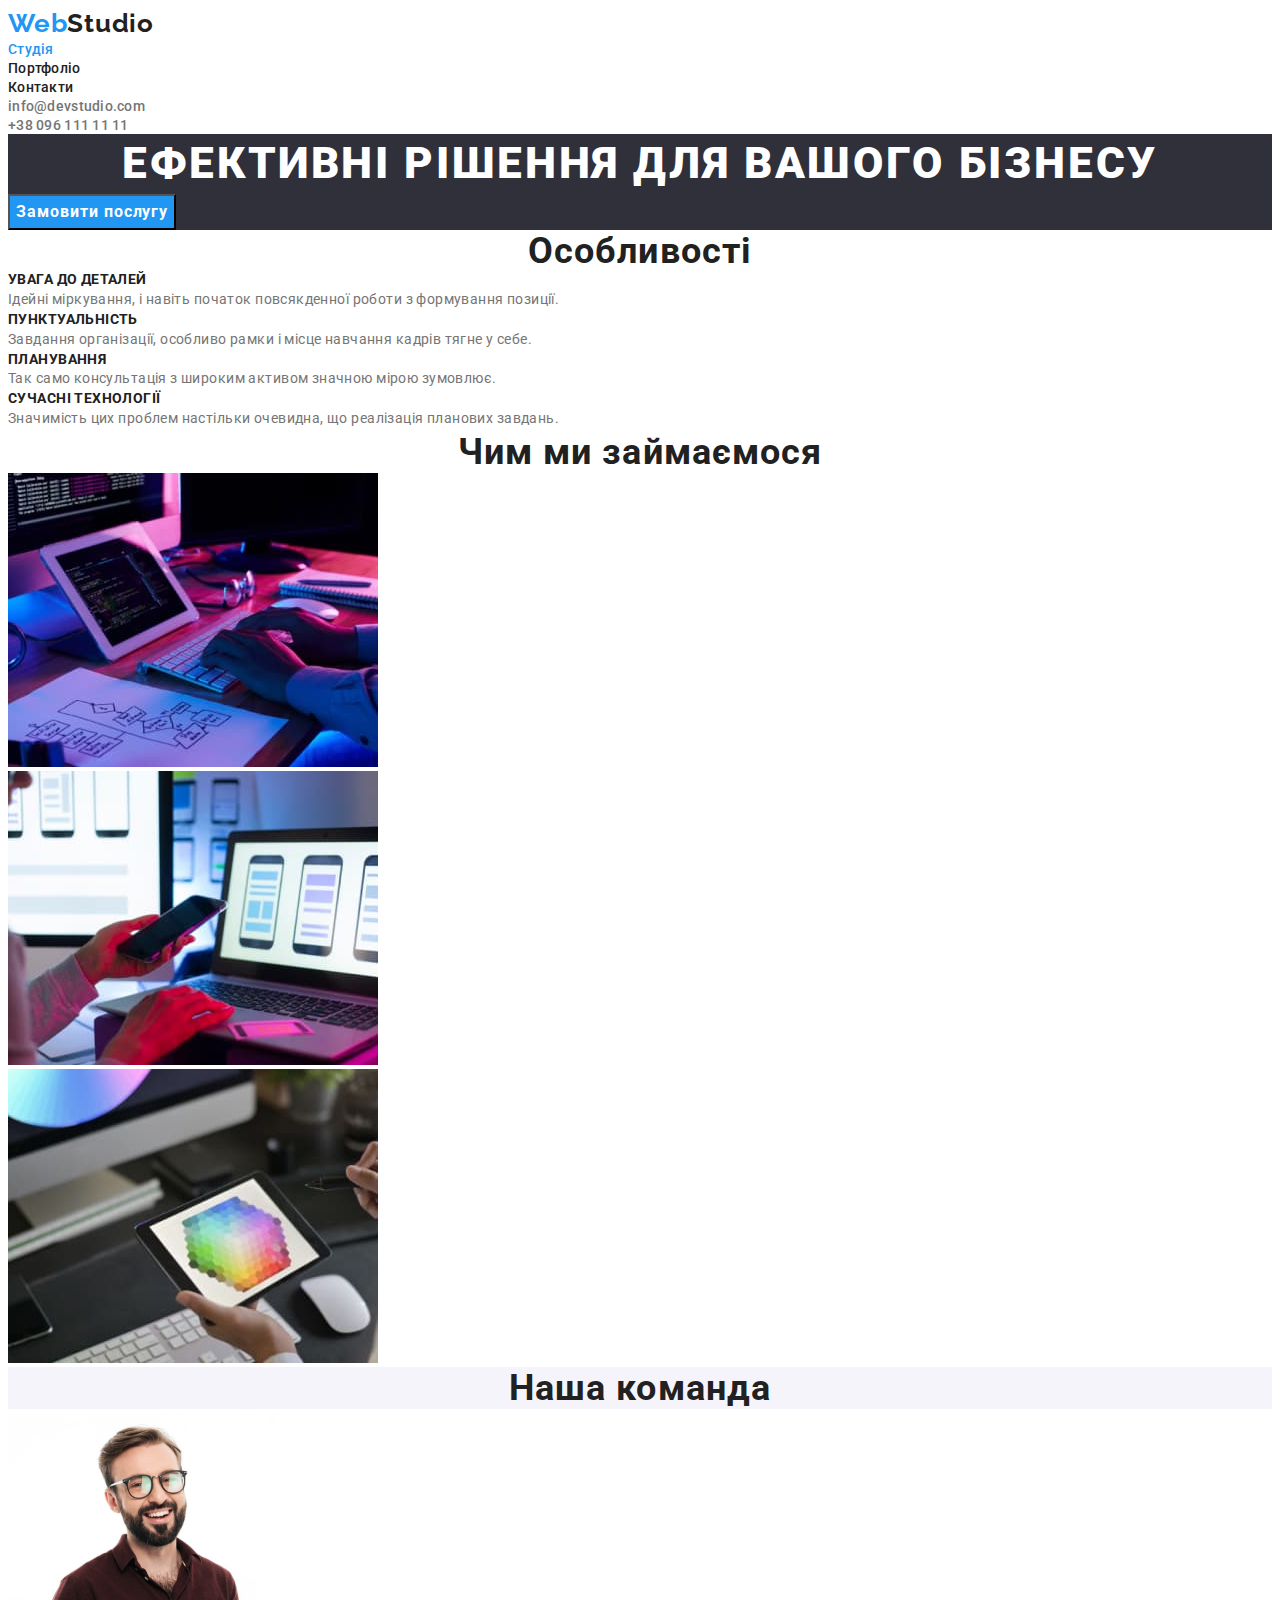
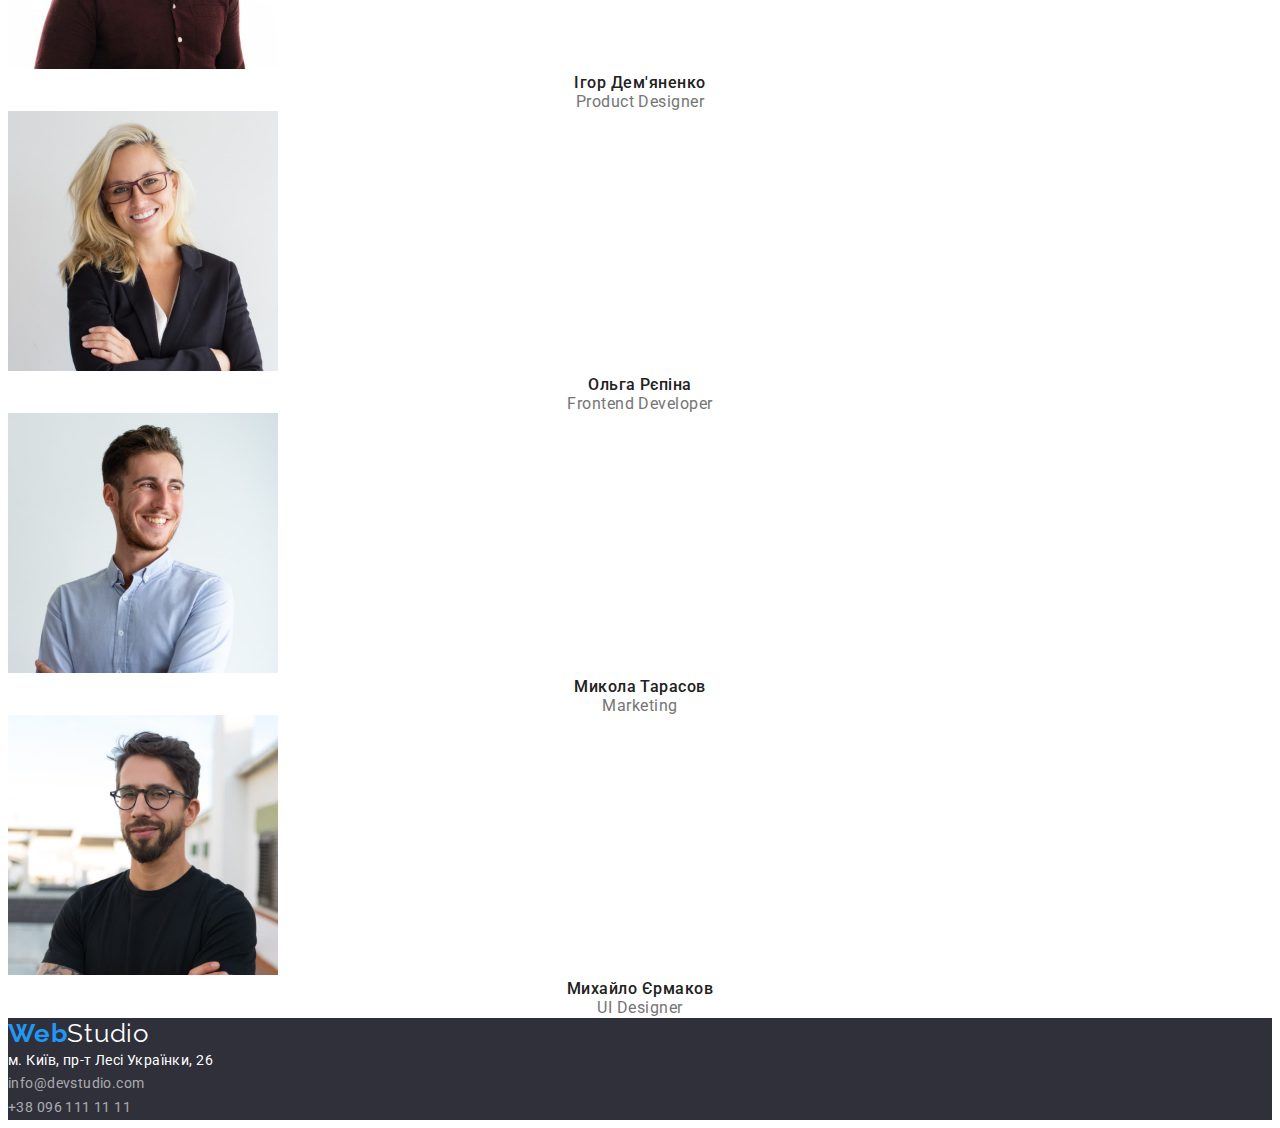
==== index.html @ 99719d5c "add class for selection" ====
<!DOCTYPE html>
<html lang="uk">

<head>
  <meta charset="UTF-8" />
  <meta http-equiv="X-UA-Compatible" content="IE=edge" />
  <meta name="viewport" content="width=device-width, initial-scale=1.0" />
  <link rel="preconnect" href="https://fonts.googleapis.com" />
  <link rel="preconnect" href="https://fonts.gstatic.com" crossorigin />
  <link href="https://fonts.googleapis.com/css2?family=Raleway:wght@700&family=Roboto:wght@400;500;700;900&display=swap"
    rel="stylesheet" />
  <link rel="stylesheet" href="https://cdnjs.cloudflare.com/ajax/libs/modern-normalize/1.1.0/modern-normalize.min.css"
    integrity="sha512-wpPYUAdjBVSE4KJnH1VR1HeZfpl1ub8YT/NKx4PuQ5NmX2tKuGu6U/JRp5y+Y8XG2tV+wKQpNHVUX03MfMFn9Q=="
    crossorigin="anonymous" referrerpolicy="no-referrer" />
  <link rel="stylesheet" href="./css/styles.css" />
  <title>Студія</title>
</head>

<body>
  <!-- Верхня лінія -->
  <header>
    <div class="container">
      <nav class="nav-header">
        <a lang="en" class="header-logo link" href="./index.html"><span class="logo">Web</span>Studio</a>
        <ul class="list">
          <li class="item"><a class="nav-link link current" href="./index.html">Студія</a></li>
          <li class="item"><a class="nav-link link" href="./portfolio.html">Портфоліо</a></li>
          <li class="item"><a class="nav-link link" href="">Контакти</a></li>
        </ul>
      </nav>
      <ul class="header-address list">
        <li><a class="address link" href="mailto:info@devstudio.com">info@devstudio.com</a></li>
        <li><a class="address link" href="tel:+380961111111">+38 096 111 11 11</a></li>
      </ul>
    </div>
  </header>

  <!-- Індивідуальна інформація сторінки -->
  <main>
    <!-- ШАПКА -->
    <section class="hero section">
      <div class="container">
        <h1 class="hero-title">ЕФЕКТИВНІ РІШЕННЯ ДЛЯ ВАШОГО БІЗНЕСУ</h1>
        <button class="hero-button" type="button">Замовити послугу</button>
      </div>
    </section>

    <!-- Особливості -->
    <section class="features section">
      <div class="container">
        <h2 class="title">Особливості</h2>
        <ul class="features-list list">
          <li>
            <h3 class="list-title">УВАГА ДО ДЕТАЛЕЙ</h3>
            <p class="list-text">
              Ідейні міркування, і навіть початок повсякденної роботи з формування позиції.
            </p>
          </li>
          <li>
            <h3 class="list-title">ПУНКТУАЛЬНІСТЬ</h3>
            <p class="list-text">
              Завдання організації, особливо рамки і місце навчання кадрів тягне у себе.
            </p>
          </li>
          <li>
            <h3 class="list-title">ПЛАНУВАННЯ</h3>
            <p class="list-text">Так само консультація з широким активом значною мірою зумовлює.</p>
          </li>
          <li>
            <h3 class="list-title">СУЧАСНІ ТЕХНОЛОГІЇ</h3>
            <p class="list-text">
              Значимість цих проблем настільки очевидна, що реалізація планових завдань.
            </p>
          </li>
        </ul>
      </div>
    </section>

    <!-- Чим ми займаємося -->
    <section class="section">
      <div class="container">
        <h2 class="title">Чим ми займаємося</h2>
        <ul class="list">
          <li><img src="./images/box1.jpg" alt="Програмування" width="370" /></li>
          <li><img src="./images/box2.jpg" alt="Адаптація під телефон" width="370" /></li>
          <li><img src="./images/box3.jpg" alt="Дизайн" width="370" /></li>
        </ul>
      </div>
    </section>

    <!-- Наша команда -->
    <section class="team section">
      <div class="container">
        <h2 class="title">Наша команда</h2>
        <ul class="list">
          <li class="item">
            <img src="./images/img1.jpg" alt="Зображений чоловік" width="270" />
            <h3 class="item-title">Ігор Дем'яненко</h3>
            <p class="item-text">Product Designer</p>
          </li>
          <li class="item">
            <img src="./images/img2.jpg" alt="Зображена жінка" width="270" />
            <h3 class="item-title">Ольга Рєпіна</h3>
            <p class="item-text">Frontend Developer</p>
          </li>
          <li class="item">
            <img src="./images/img3.jpg" alt="Зображений чоловік" width="270" />
            <h3 class="item-title">Микола Тарасов</h3>
            <p class="item-text">Marketing</p>
          </li>
          <li class="item">
            <img src="./images/img4.jpg" alt="Зображений чоловік" width="270" />
            <h3 class="item-title">Михайло Єрмаков</h3>
            <p class="item-text">UI Designer</p>
          </li>
        </ul>
      </div>
    </section>
  </main>

  <!-- Підвал -->
  <footer class="footer">
    <div class="container">
      <a lang="en" class="footer-logo link" href="./index.html"><span class="logo">Web</span>Studio</a>
      <address>
        <ul class="list">
          <li>
            <a class="address link" href="https://goo.gl/maps/CPtrU1FHBa2aNyZL9" target="_blank"
              rel="noopener noreferrer nofollow">м. Київ, пр-т Лесі Українки, 26</a>
          </li>
          <li>
            <a class="contact-link link" href="mailto:info@devstudio.com">info@devstudio.com</a>
          </li>
          <li><a class="contact-link link" href="tel:+380961111111">+38 096 111 11 11</a></li>
        </ul>
      </address>
    </div>
  </footer>
</body>

</html>
---- css/styles.css ----
:root {
  --primary-background-color: #ffffff;
  --secondary-background-color: #2f303a;
  --tertiary-background-color: #f5f4fa;

  --primary-text-color: #212121;
  --secondary-text-color: #757575;

  --accent-background-color: #2196f3;
  --accent-text-color: #2196f3;
}

body {
  font-family: 'Roboto', sans-serif;
  background-color: var(--primary-background-color);
  color: var(--primary-text-color);
}

h1,
h2,
h3,
ul,
p {
  margin: 0;
  padding: 0;
}

.link {
  text-decoration: none;
}

.list {
  list-style-type: none;
}

/* HEADER */
/* Logo */
.logo {
  font-family: 'Raleway';
  font-weight: 700;
  font-size: 26px;
  line-height: 1.2;
  letter-spacing: 0.03em;
  color: var(--accent-text-color);
}

.header-logo {
  font-family: 'Raleway';
  font-weight: 700;
  font-size: 26px;
  line-height: 1.2;
  letter-spacing: 0.03em;
  color: var(--primary-text-color);
}

/* Nav */
.nav-link {
  font-weight: 500;
  font-size: 14px;
  line-height: 1.14;
  letter-spacing: 0.02em;
  color: var(--primary-text-color);
}

.nav-link:hover,
.nav-link:focus {
  color: var(--accent-text-color);
}

.nav-link.current {
  color: var(--accent-text-color);
}

.header-address .address {
  font-weight: 500;
  font-size: 14px;
  line-height: 1.14;
  letter-spacing: 0.02em;
  color: var(--secondary-text-color);
}

.header-address .address:hover,
.header-address .address:focus {
  color: var(--accent-text-color);
}

/* MAIN */
.title {
  font-size: 36px;
  line-height: 1.17;
  text-align: center;
  letter-spacing: 0.03em;
}

/* Hero selection */
.hero {
  background-color: var(--secondary-background-color);
}

.hero-title {
  font-weight: 900;
  font-size: 44px;
  line-height: 1.36;
  text-align: center;
  letter-spacing: 0.06em;
  color: #ffffff;
}

.hero-button {
  font-family: 'Roboto';
  font-weight: 700;
  font-size: 16px;
  line-height: 1.87;
  align-items: center;
  text-align: center;
  letter-spacing: 0.06em;
  background-color: var(--accent-background-color);
  color: #ffffff;
  cursor: pointer;
}

/* Features */
.list-title {
  font-size: 14px;
  line-height: 1.14;
  letter-spacing: 0.03em;
  color: var(--primary-text-color);
}

.list-text {
  font-size: 14px;
  line-height: 1.7;
  letter-spacing: 0.03em;
  color: var(--secondary-text-color);
}

/* Team */
.team {
  background-color: var(--tertiary-background-color);
}

.item {
  background-color: var(--primary-background-color);
}

.item-title {
  font-weight: 500;
  font-size: 16px;
  line-height: 1.19;
  text-align: center;
  letter-spacing: 0.03em;
  color: var(--primary-text-color);
}

.item-text {
  font-size: 16px;
  line-height: 1.19;
  text-align: center;
  letter-spacing: 0.03em;
  color: var(--secondary-text-color);
}

/* FOOTER */
.footer {
  background-color: var(--secondary-background-color);
}

/* Logo */
.footer-logo {
  font-family: 'Raleway';
  font-size: 26px;
  line-height: 1.2;
  letter-spacing: 0.03em;
  color: #ffffff;
}

/* Address */
.address {
  font-style: normal;
  font-size: 14px;
  line-height: 1.7;
  letter-spacing: 0.03em;
  color: #ffffff;
}

.contact-link {
  font-family: 'Roboto';
  font-style: normal;
  font-weight: 400;
  font-size: 14px;
  line-height: 1.7;
  letter-spacing: 0.03em;
  color: rgba(255, 255, 255, 0.6);
}

.contact-link:hover,
.contact-link:focus {
  font-style: normal;
  font-size: 14px;
  line-height: 1.7;
  letter-spacing: 0.03em;
  color: var(--accent-text-color);
}

/* PORTFOLIO-PAGE */
.portfolio-page {
  background-color: #f5f5f5;
}

/* portf-btn */
.portfolio-btn {
  font-family: 'Roboto';
  font-weight: 500;
  font-size: 16px;
  line-height: 1.62;
  text-align: center;
  letter-spacing: 0.03em;
  background-color: #f5f4fa;
  color: var(--primary-text-color);
  cursor: pointer;
}

.portfolio-btn:hover,
.portfolio-btn:focus {
  font-size: 16px;
  line-height: 1.62;
  text-align: center;
  letter-spacing: 0.03em;
  background-color: var(--accent-background-color);
  color: #ffffff;
  cursor: pointer;
}

.portfolio-item {
  background-color: var(--primary-background-color);
}

.portfolio-tittle {
  font-size: 18px;
  line-height: 2;
  letter-spacing: 0.06em;
}

.portfolio-text {
  font-size: 16px;
  line-height: 1.87;
  letter-spacing: 0.03em;
}
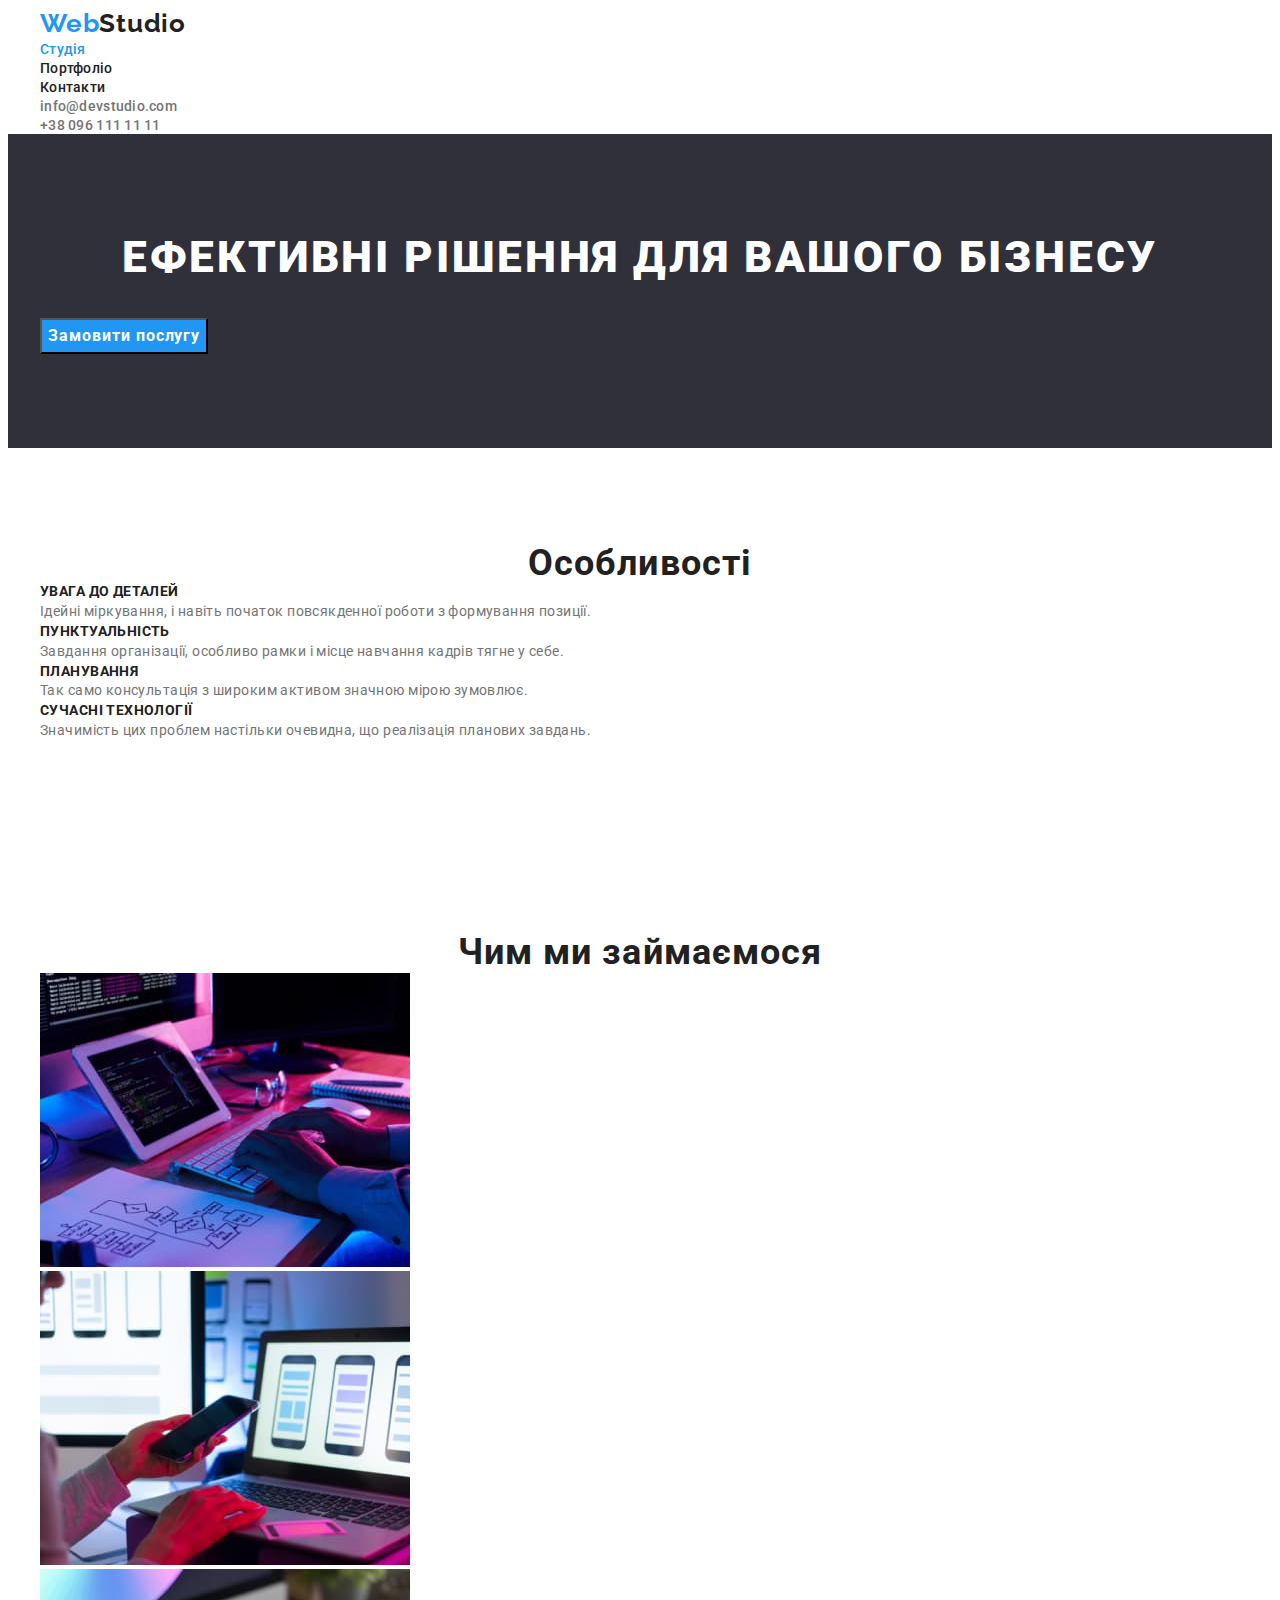
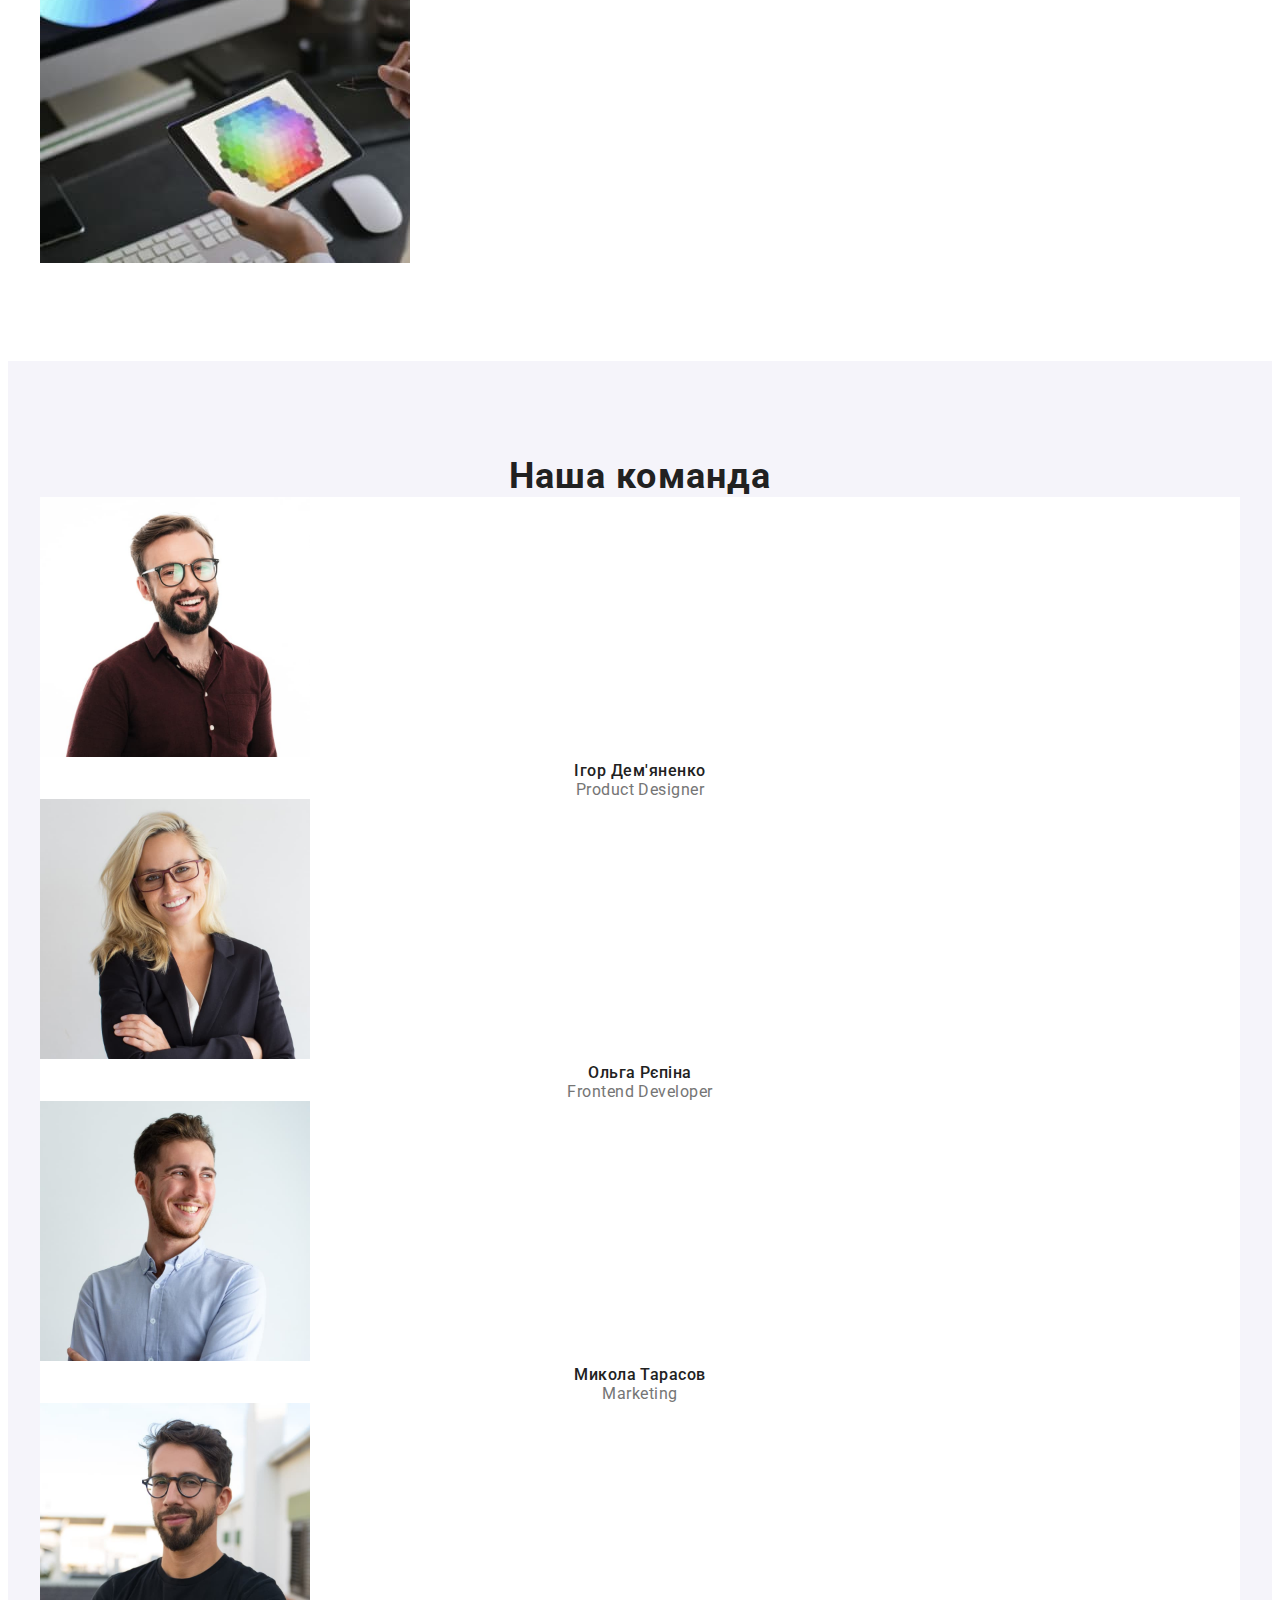
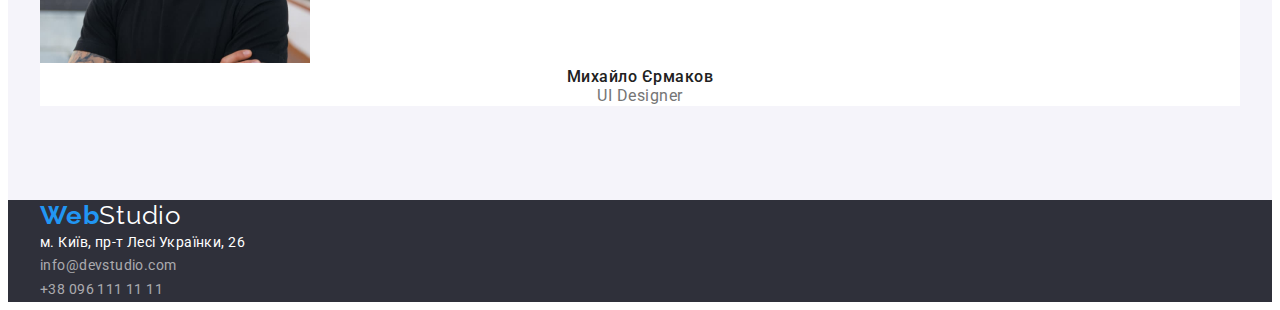
==== commit 5e0fcf69: "add class for work img" ====
--- a/index.html
+++ b/index.html
@@ -94,22 +94,22 @@
         <h2 class="title">Наша команда</h2>
         <ul class="list">
           <li class="item">
-            <img src="./images/img1.jpg" alt="Зображений чоловік" width="270" />
+            <img class="personal-img" src="./images/img1.jpg" alt="Зображений чоловік" width="270" />
             <h3 class="item-title">Ігор Дем'яненко</h3>
             <p class="item-text">Product Designer</p>
           </li>
           <li class="item">
-            <img src="./images/img2.jpg" alt="Зображена жінка" width="270" />
+            <img class="personal-img" src="./images/img2.jpg" alt="Зображена жінка" width="270" />
             <h3 class="item-title">Ольга Рєпіна</h3>
             <p class="item-text">Frontend Developer</p>
           </li>
           <li class="item">
-            <img src="./images/img3.jpg" alt="Зображений чоловік" width="270" />
+            <img class="personal-img" src="./images/img3.jpg" alt="Зображений чоловік" width="270" />
             <h3 class="item-title">Микола Тарасов</h3>
             <p class="item-text">Marketing</p>
           </li>
           <li class="item">
-            <img src="./images/img4.jpg" alt="Зображений чоловік" width="270" />
+            <img class="personal-img" src="./images/img4.jpg" alt="Зображений чоловік" width="270" />
             <h3 class="item-title">Михайло Єрмаков</h3>
             <p class="item-text">UI Designer</p>
           </li>
--- a/css/styles.css
+++ b/css/styles.css
@@ -8,6 +8,8 @@
 
   --accent-background-color: #2196f3;
   --accent-text-color: #2196f3;
+
+  --white-color: #ffffff
 }
 
 body {
@@ -25,6 +27,16 @@
   padding: 0;
 }
 
+.container {
+  width: 1200px;
+  padding: 0 15px;
+  margin: 0 auto;
+}
+
+.section {
+  padding: 94px 0;
+}
+
 .link {
   text-decoration: none;
 }
@@ -41,6 +53,7 @@
   font-size: 26px;
   line-height: 1.2;
   letter-spacing: 0.03em;
+
   color: var(--accent-text-color);
 }
 
@@ -50,6 +63,7 @@
   font-size: 26px;
   line-height: 1.2;
   letter-spacing: 0.03em;
+
   color: var(--primary-text-color);
 }
 
@@ -59,6 +73,7 @@
   font-size: 14px;
   line-height: 1.14;
   letter-spacing: 0.02em;
+
   color: var(--primary-text-color);
 }
 
@@ -76,6 +91,7 @@
   font-size: 14px;
   line-height: 1.14;
   letter-spacing: 0.02em;
+
   color: var(--secondary-text-color);
 }
 
@@ -98,12 +114,15 @@
 }
 
 .hero-title {
+  margin-bottom: 30px;
+
   font-weight: 900;
   font-size: 44px;
   line-height: 1.36;
   text-align: center;
   letter-spacing: 0.06em;
-  color: #ffffff;
+
+  color: var(--white-color);
 }
 
 .hero-button {
@@ -114,8 +133,10 @@
   align-items: center;
   text-align: center;
   letter-spacing: 0.06em;
+
   background-color: var(--accent-background-color);
-  color: #ffffff;
+  color: var(--white-color);
+
   cursor: pointer;
 }
 
@@ -124,6 +145,7 @@
   font-size: 14px;
   line-height: 1.14;
   letter-spacing: 0.03em;
+
   color: var(--primary-text-color);
 }
 
@@ -131,6 +153,7 @@
   font-size: 14px;
   line-height: 1.7;
   letter-spacing: 0.03em;
+
   color: var(--secondary-text-color);
 }
 
@@ -149,6 +172,7 @@
   line-height: 1.19;
   text-align: center;
   letter-spacing: 0.03em;
+
   color: var(--primary-text-color);
 }
 
@@ -157,6 +181,7 @@
   line-height: 1.19;
   text-align: center;
   letter-spacing: 0.03em;
+
   color: var(--secondary-text-color);
 }
 
@@ -171,7 +196,8 @@
   font-size: 26px;
   line-height: 1.2;
   letter-spacing: 0.03em;
-  color: #ffffff;
+
+  color: var(--white-color);
 }
 
 /* Address */
@@ -180,7 +206,8 @@
   font-size: 14px;
   line-height: 1.7;
   letter-spacing: 0.03em;
-  color: #ffffff;
+
+  color: var(--white-color);
 }
 
 .contact-link {
@@ -190,6 +217,7 @@
   font-size: 14px;
   line-height: 1.7;
   letter-spacing: 0.03em;
+
   color: rgba(255, 255, 255, 0.6);
 }
 
@@ -199,6 +227,7 @@
   font-size: 14px;
   line-height: 1.7;
   letter-spacing: 0.03em;
+
   color: var(--accent-text-color);
 }
 
@@ -215,8 +244,10 @@
   line-height: 1.62;
   text-align: center;
   letter-spacing: 0.03em;
+
   background-color: #f5f4fa;
   color: var(--primary-text-color);
+
   cursor: pointer;
 }
 
@@ -226,8 +257,10 @@
   line-height: 1.62;
   text-align: center;
   letter-spacing: 0.03em;
+
   background-color: var(--accent-background-color);
-  color: #ffffff;
+  color: var(--white-color);
+
   cursor: pointer;
 }
 
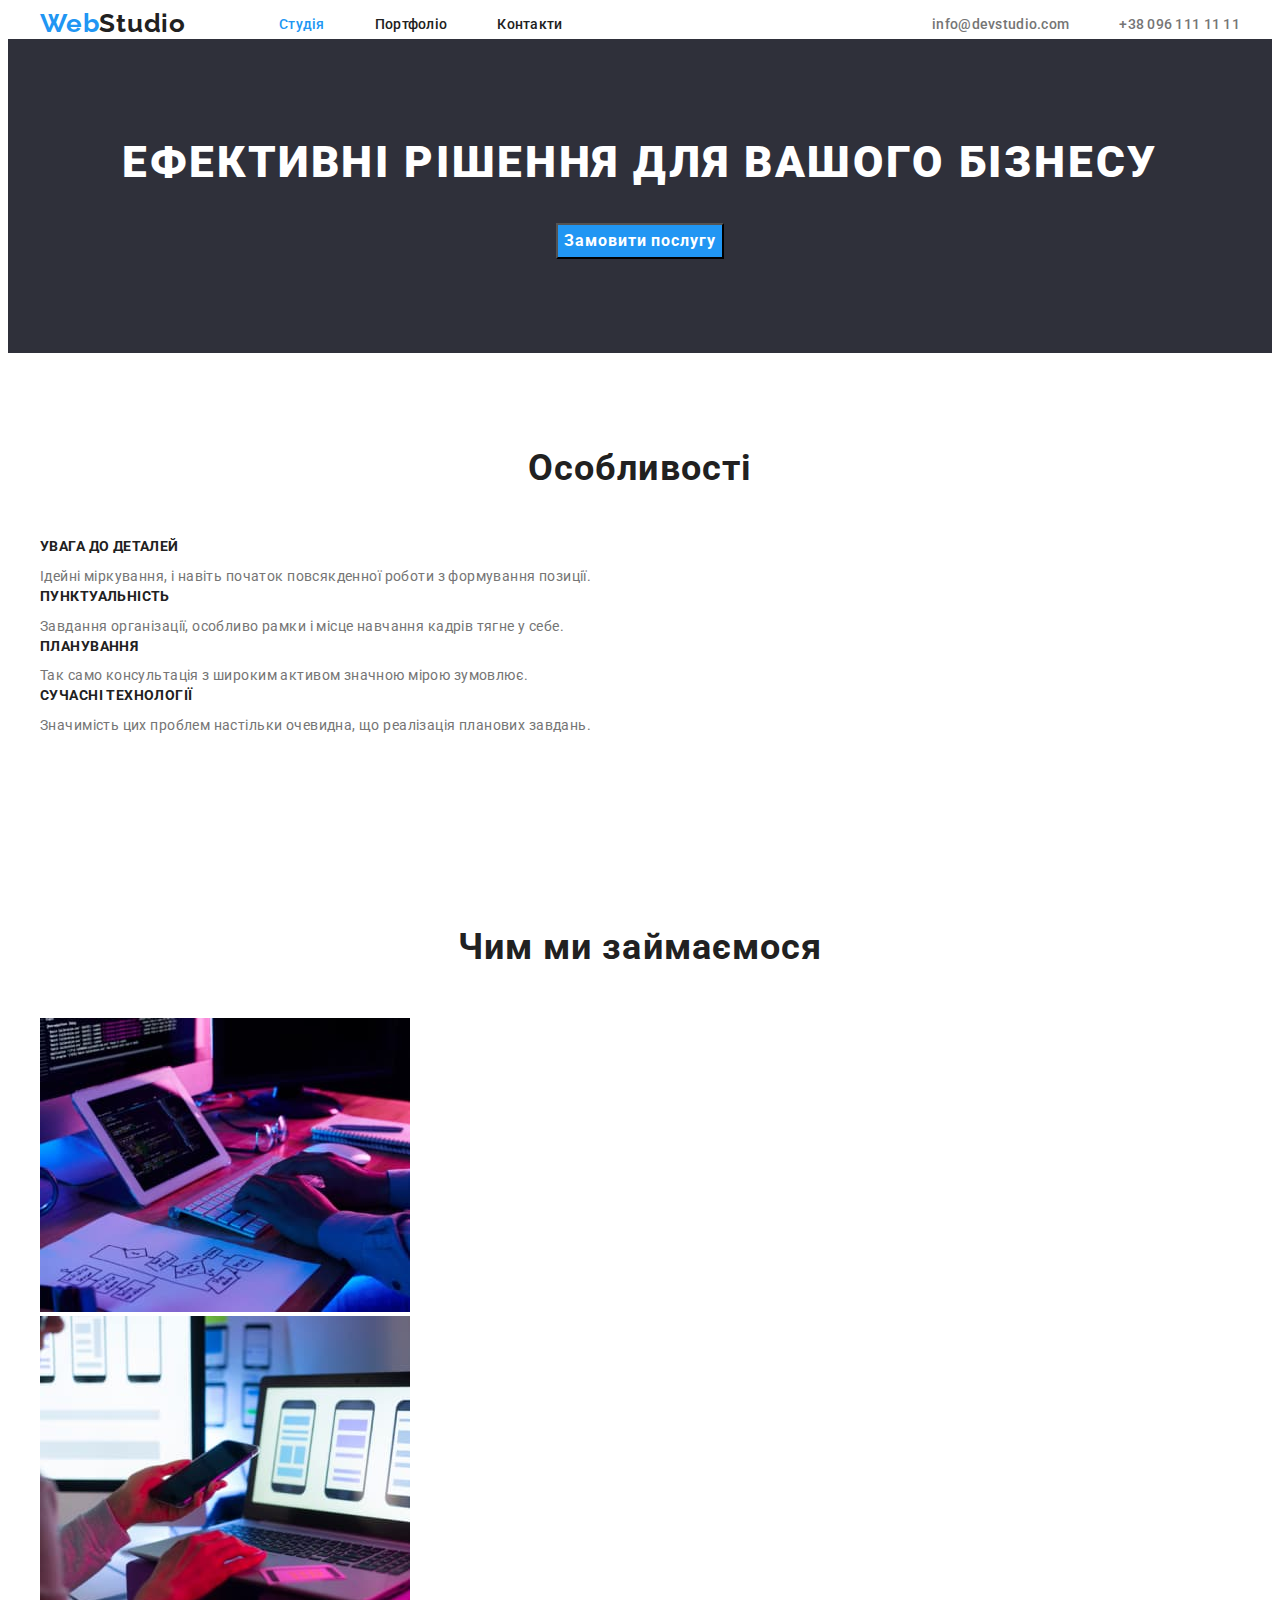
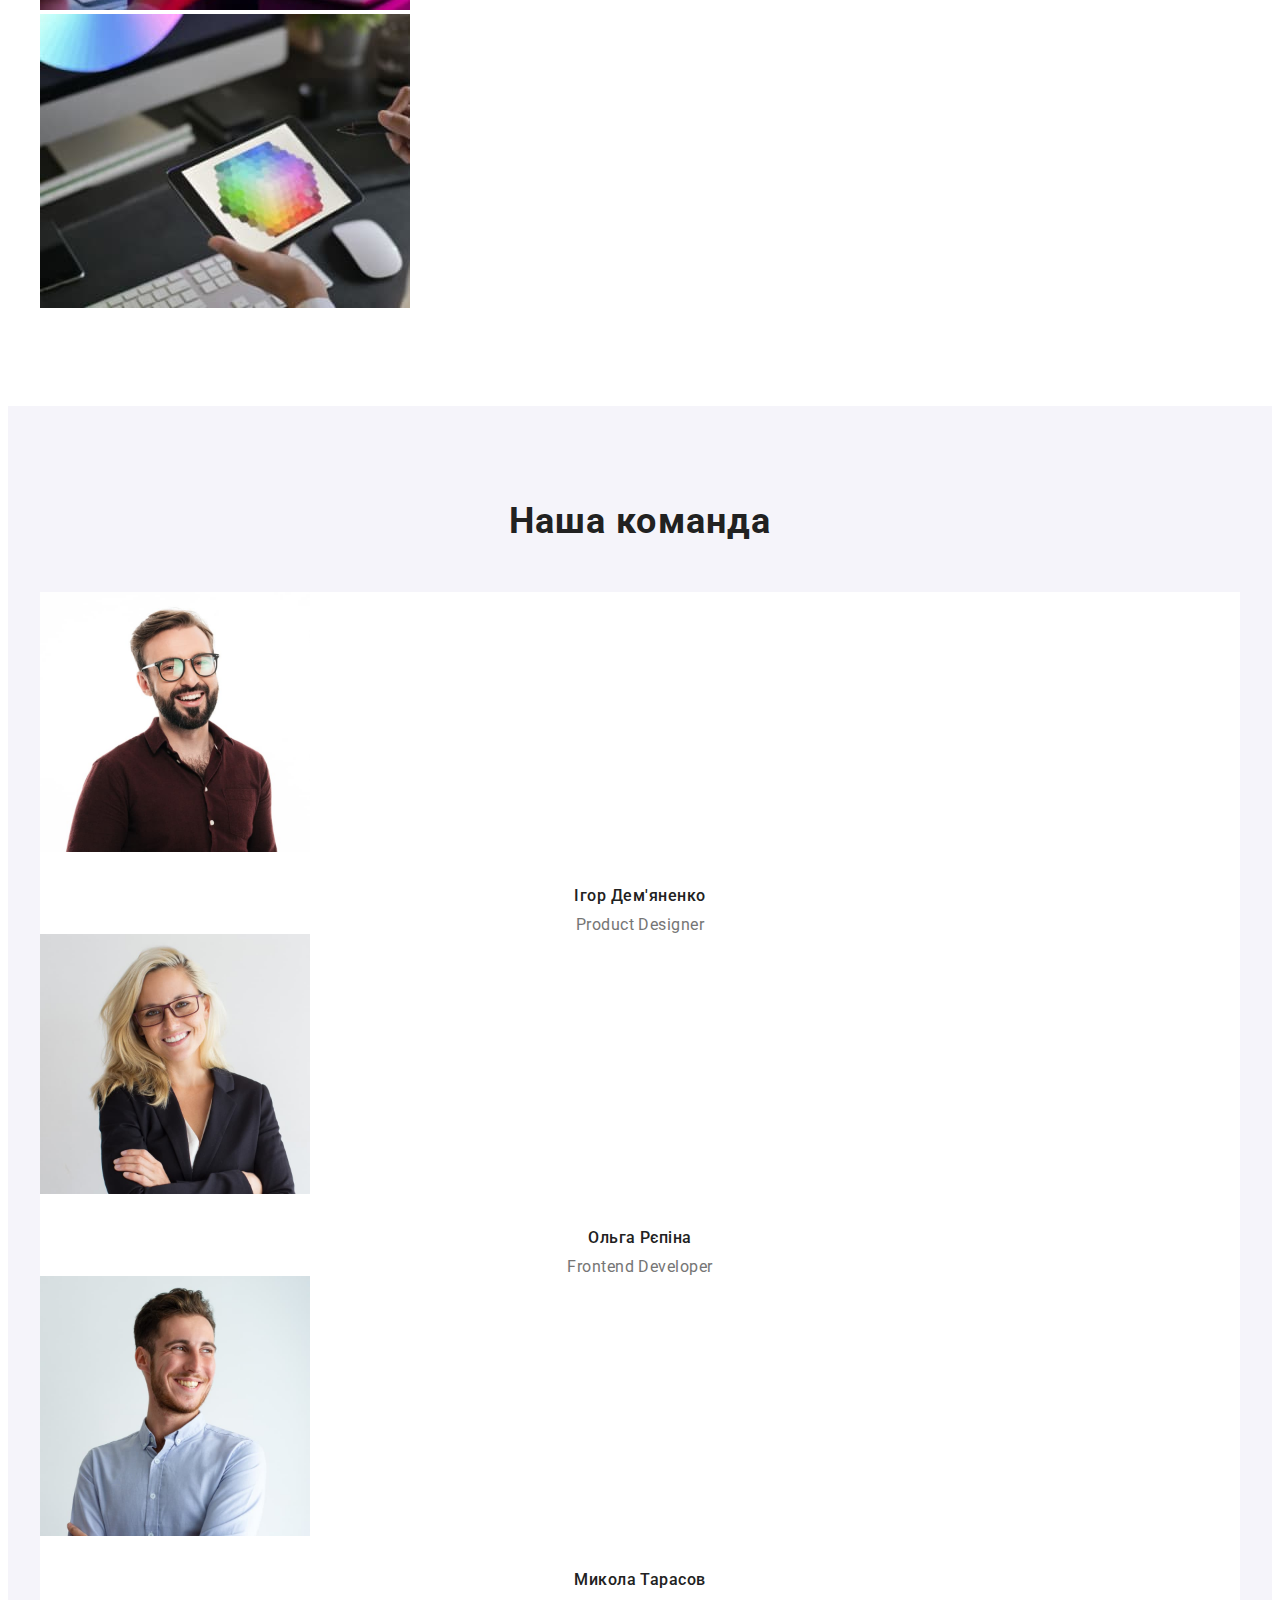
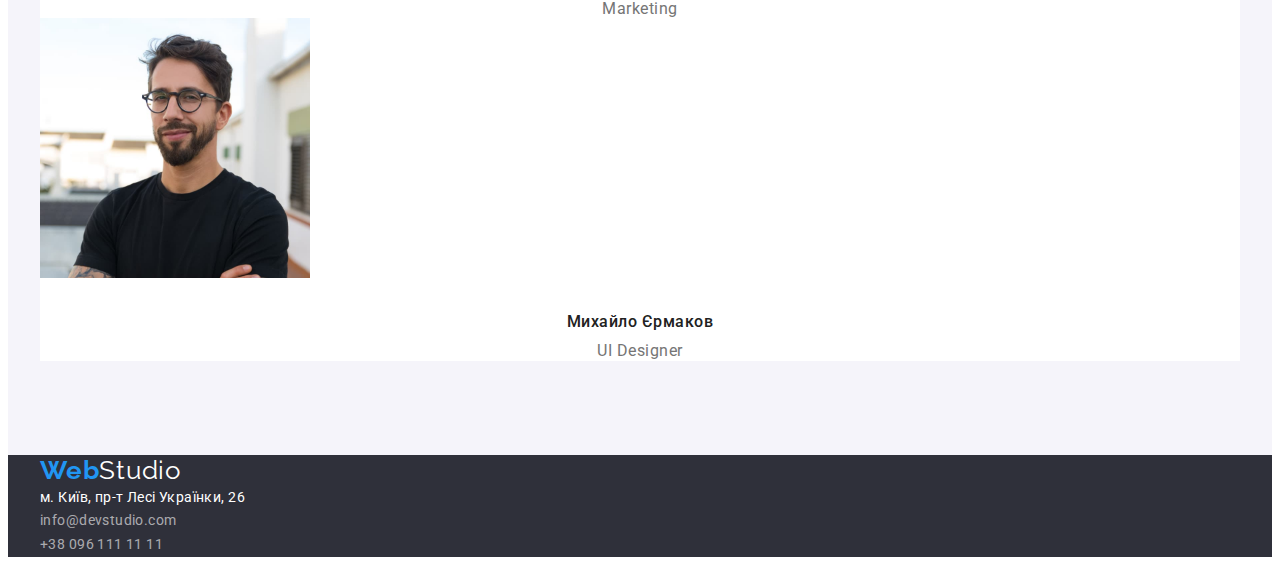
==== commit e4f2d858: "add flex for header, margin right" ====
--- a/index.html
+++ b/index.html
@@ -19,18 +19,18 @@
 <body>
   <!-- Верхня лінія -->
   <header>
-    <div class="container">
+    <div class="header-section container">
       <nav class="nav-header">
         <a lang="en" class="header-logo link" href="./index.html"><span class="logo">Web</span>Studio</a>
-        <ul class="list">
+        <ul class="nav-list list">
           <li class="item"><a class="nav-link link current" href="./index.html">Студія</a></li>
           <li class="item"><a class="nav-link link" href="./portfolio.html">Портфоліо</a></li>
           <li class="item"><a class="nav-link link" href="">Контакти</a></li>
         </ul>
       </nav>
       <ul class="header-address list">
-        <li><a class="address link" href="mailto:info@devstudio.com">info@devstudio.com</a></li>
-        <li><a class="address link" href="tel:+380961111111">+38 096 111 11 11</a></li>
+        <li class="item"><a class="address link" href="mailto:info@devstudio.com">info@devstudio.com</a></li>
+        <li class="item"><a class="address link" href="tel:+380961111111">+38 096 111 11 11</a></li>
       </ul>
     </div>
   </header>
--- a/css/styles.css
+++ b/css/styles.css
@@ -47,6 +47,7 @@
 
 /* HEADER */
 /* Logo */
+
 .logo {
   font-family: 'Raleway';
   font-weight: 700;
@@ -58,6 +59,7 @@
 }
 
 .header-logo {
+  margin-right: 93px;
   font-family: 'Raleway';
   font-weight: 700;
   font-size: 26px;
@@ -68,6 +70,25 @@
 }
 
 /* Nav */
+.header-section {
+  display: flex;
+  align-items: center;
+}
+
+.nav-header {
+  display: flex;
+  align-items: center;
+}
+
+.nav-list {
+  display: flex;
+}
+
+.nav-list .item:not(:last-child) {
+  margin-right: 50px;
+}
+
+
 .nav-link {
   font-weight: 500;
   font-size: 14px;
@@ -86,6 +107,15 @@
   color: var(--accent-text-color);
 }
 
+.header-address {
+  display: flex;
+  margin-left: auto;
+}
+
+.header-address .item:not(:last-child) {
+  margin-right: 50px;
+}
+
 .header-address .address {
   font-weight: 500;
   font-size: 14px;
@@ -102,6 +132,8 @@
 
 /* MAIN */
 .title {
+  margin-bottom: 50px;
+
   font-size: 36px;
   line-height: 1.17;
   text-align: center;
@@ -110,6 +142,7 @@
 
 /* Hero selection */
 .hero {
+  text-align: center;
   background-color: var(--secondary-background-color);
 }
 
@@ -119,7 +152,6 @@
   font-weight: 900;
   font-size: 44px;
   line-height: 1.36;
-  text-align: center;
   letter-spacing: 0.06em;
 
   color: var(--white-color);
@@ -131,7 +163,6 @@
   font-size: 16px;
   line-height: 1.87;
   align-items: center;
-  text-align: center;
   letter-spacing: 0.06em;
 
   background-color: var(--accent-background-color);
@@ -142,6 +173,8 @@
 
 /* Features */
 .list-title {
+  margin-bottom: 10px;
+
   font-size: 14px;
   line-height: 1.14;
   letter-spacing: 0.03em;
@@ -166,7 +199,13 @@
   background-color: var(--primary-background-color);
 }
 
+.personal-img {
+  margin-bottom: 30px;
+}
+
 .item-title {
+  margin-bottom: 10px;
+
   font-weight: 500;
   font-size: 16px;
   line-height: 1.19;
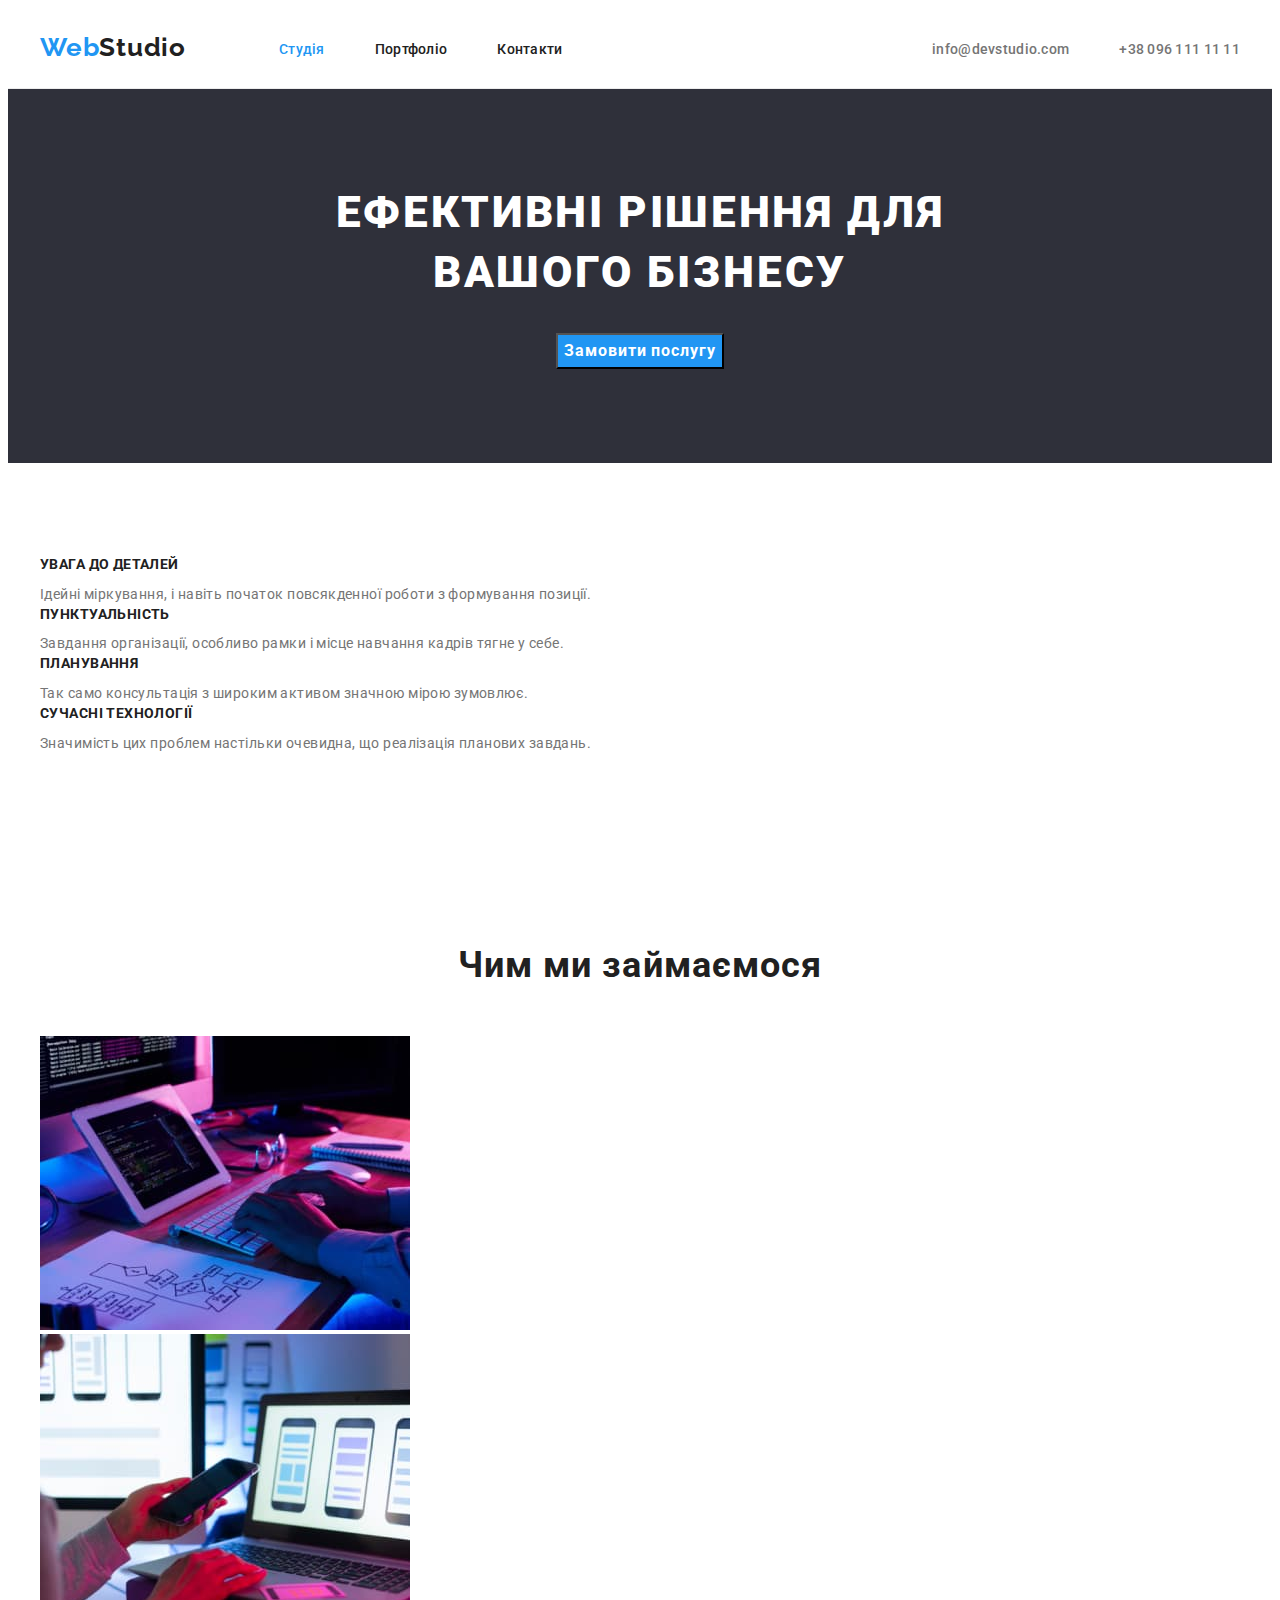
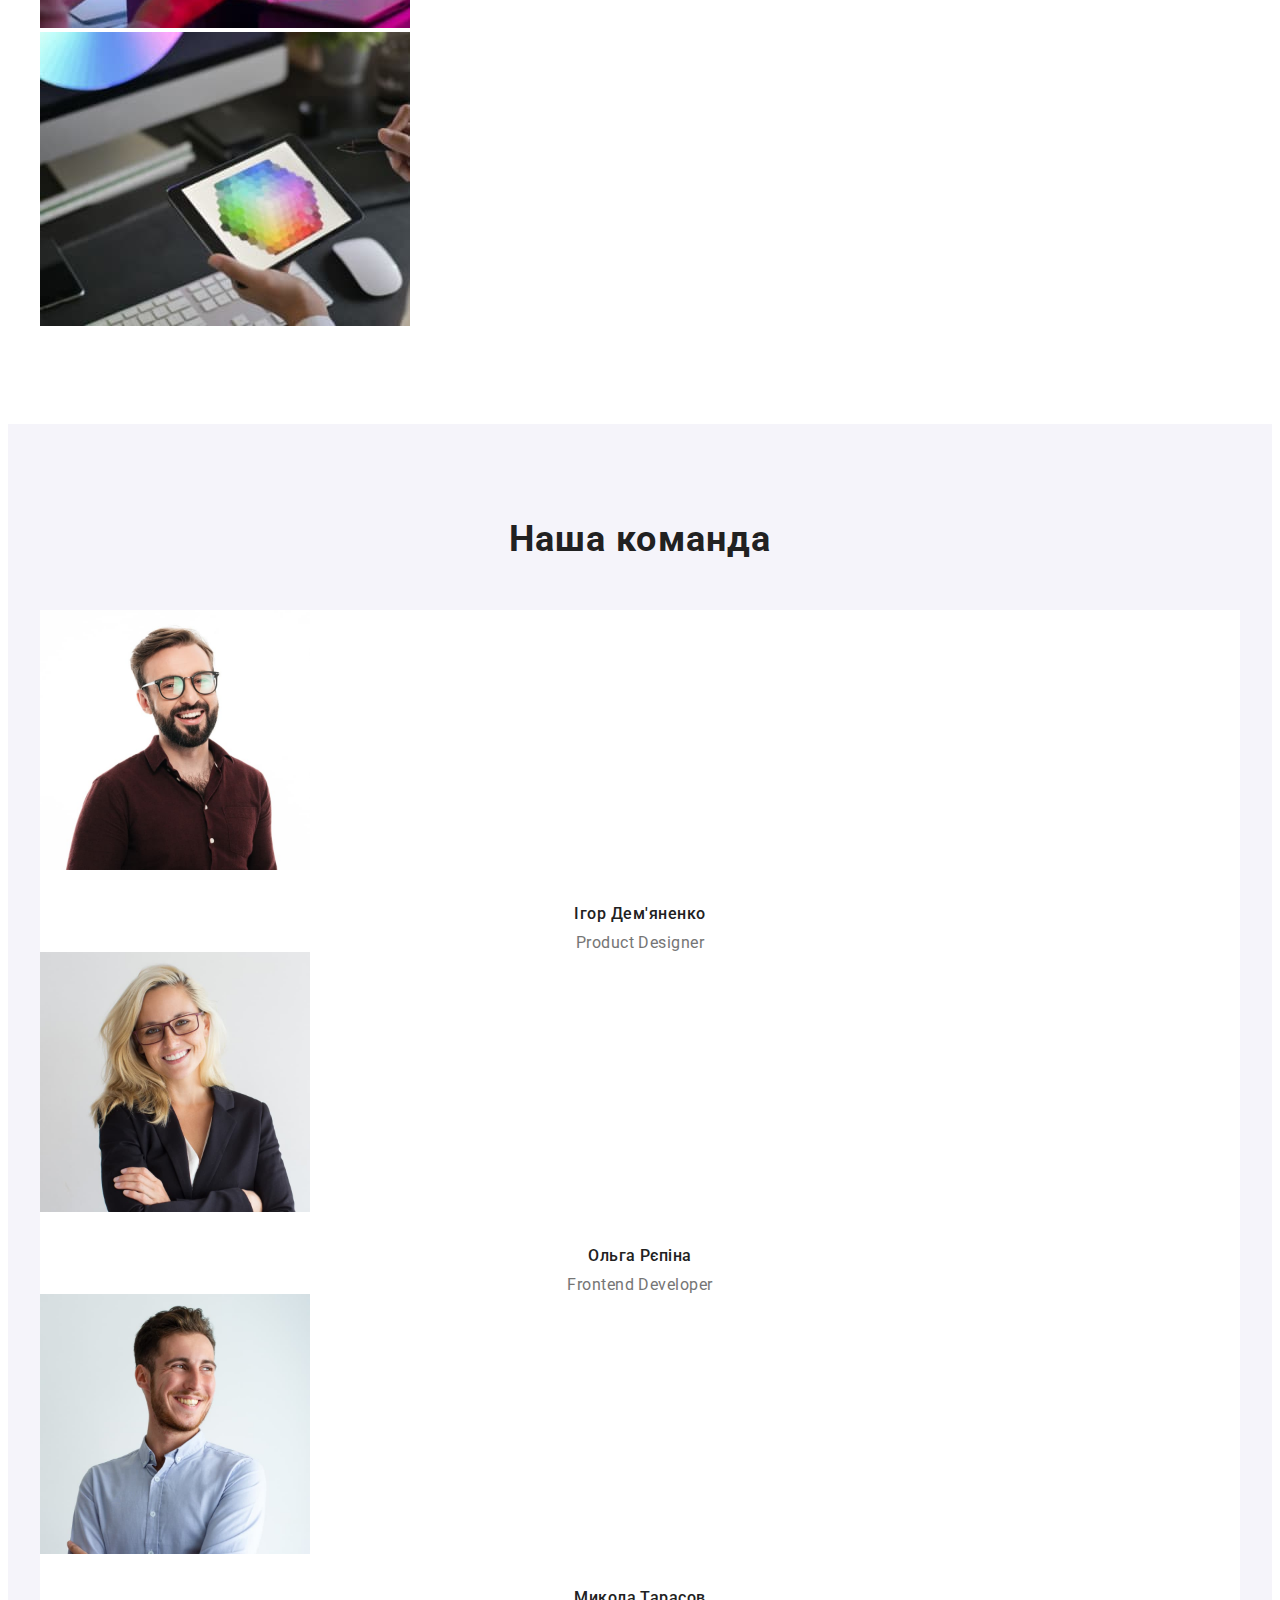
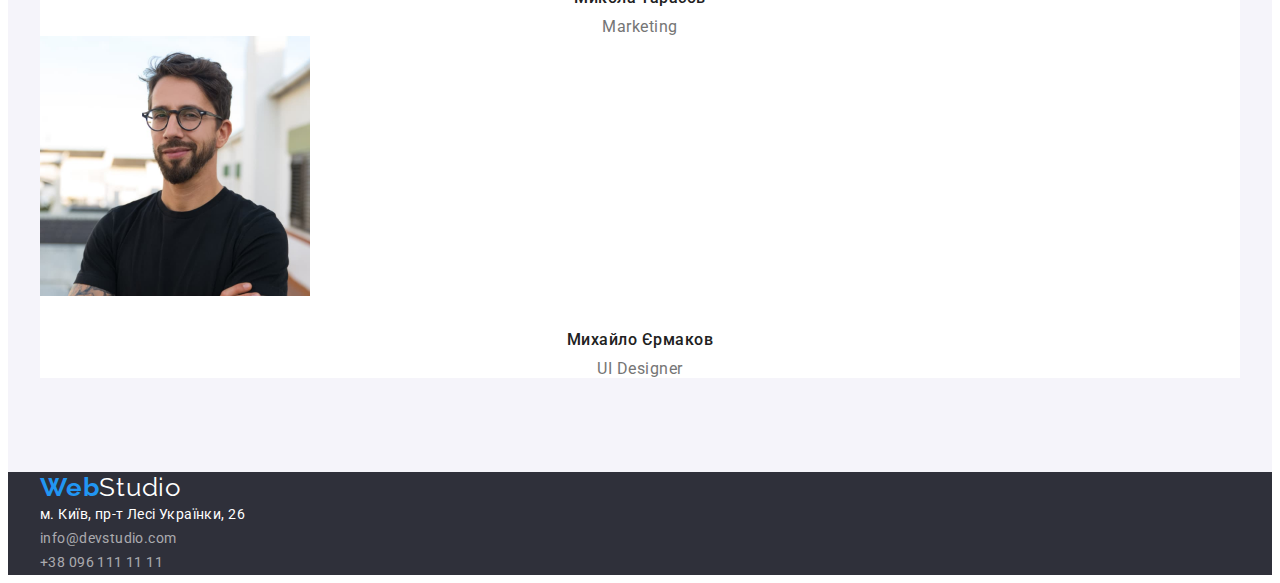
==== commit 13834511: "hidden h2" ====
--- a/index.html
+++ b/index.html
@@ -18,7 +18,7 @@
 
 <body>
   <!-- Верхня лінія -->
-  <header>
+  <header class="header">
     <div class="header-section container">
       <nav class="nav-header">
         <a lang="en" class="header-logo link" href="./index.html"><span class="logo">Web</span>Studio</a>
@@ -40,7 +40,7 @@
     <!-- ШАПКА -->
     <section class="hero section">
       <div class="container">
-        <h1 class="hero-title">ЕФЕКТИВНІ РІШЕННЯ ДЛЯ ВАШОГО БІЗНЕСУ</h1>
+        <h1 class="hero-title">ЕФЕКТИВНІ РІШЕННЯ ДЛЯ <br> ВАШОГО БІЗНЕСУ</h1>
         <button class="hero-button" type="button">Замовити послугу</button>
       </div>
     </section>
@@ -48,7 +48,7 @@
     <!-- Особливості -->
     <section class="features section">
       <div class="container">
-        <h2 class="title">Особливості</h2>
+        <h2 class="visually-hidden title">Особливості</h2>
         <ul class="features-list list">
           <li>
             <h3 class="list-title">УВАГА ДО ДЕТАЛЕЙ</h3>
--- a/css/styles.css
+++ b/css/styles.css
@@ -47,6 +47,9 @@
 
 /* HEADER */
 /* Logo */
+.header {
+  border-bottom: 1px solid #ECECEC;
+}
 
 .logo {
   font-family: 'Raleway';
@@ -60,6 +63,7 @@
 
 .header-logo {
   margin-right: 93px;
+  padding: 24px 0 25px 0;
   font-family: 'Raleway';
   font-weight: 700;
   font-size: 26px;
@@ -180,6 +184,19 @@
   letter-spacing: 0.03em;
 
   color: var(--primary-text-color);
+}
+
+.visually-hidden {
+  position: absolute;
+  white-space: nowrap;
+  width: 1px;
+  height: 1px;
+  overflow: hidden;
+  border: 0;
+  padding: 0;
+  clip: rect(0 0 0 0);
+  clip-path: inset(50%);
+  margin: -1px;
 }
 
 .list-text {
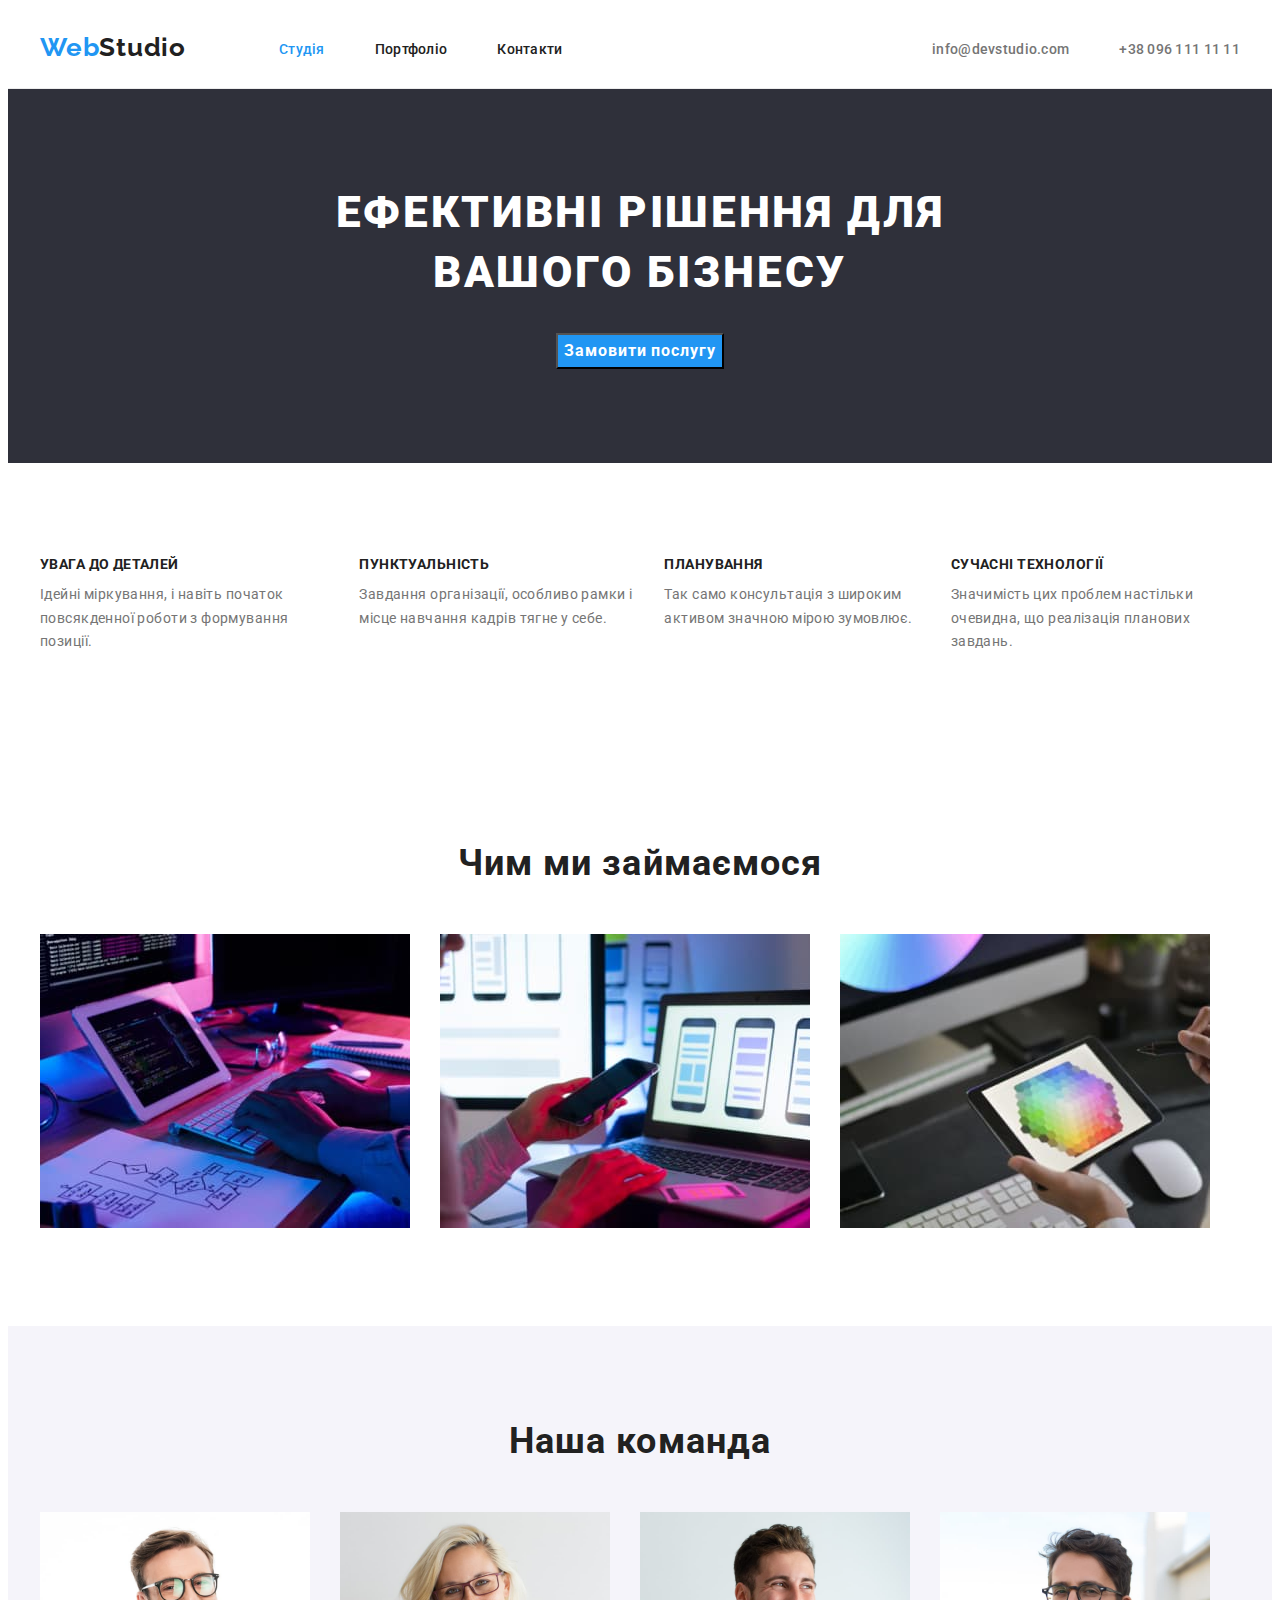
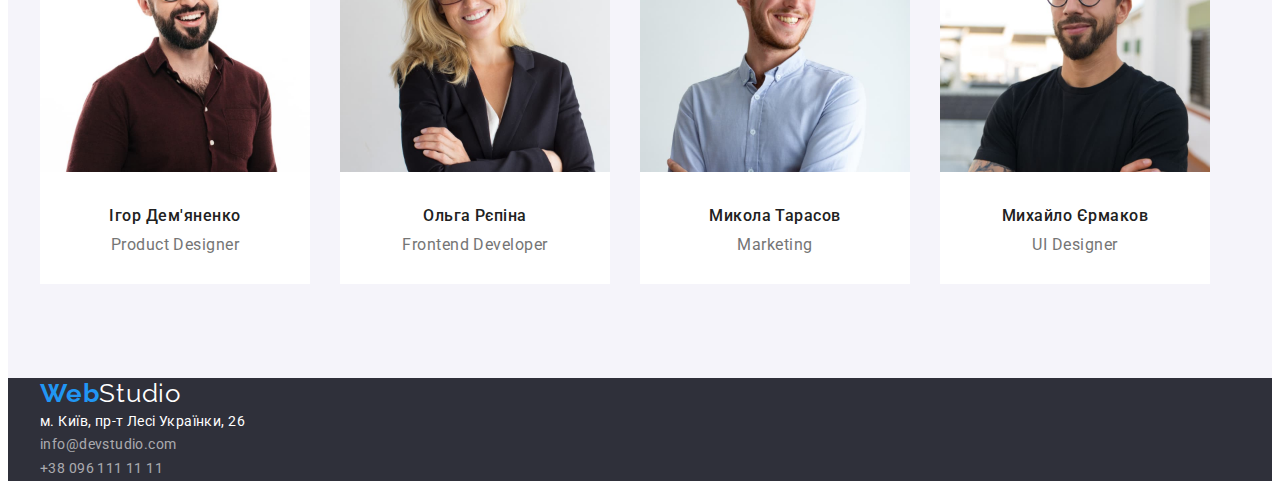
==== commit d71184f9: "add flex" ====
--- a/index.html
+++ b/index.html
@@ -50,23 +50,23 @@
       <div class="container">
         <h2 class="visually-hidden title">Особливості</h2>
         <ul class="features-list list">
-          <li>
+          <li class="item">
             <h3 class="list-title">УВАГА ДО ДЕТАЛЕЙ</h3>
             <p class="list-text">
               Ідейні міркування, і навіть початок повсякденної роботи з формування позиції.
             </p>
           </li>
-          <li>
+          <li class="item">
             <h3 class="list-title">ПУНКТУАЛЬНІСТЬ</h3>
             <p class="list-text">
               Завдання організації, особливо рамки і місце навчання кадрів тягне у себе.
             </p>
           </li>
-          <li>
+          <li class="item">
             <h3 class="list-title">ПЛАНУВАННЯ</h3>
             <p class="list-text">Так само консультація з широким активом значною мірою зумовлює.</p>
           </li>
-          <li>
+          <li class="item">
             <h3 class="list-title">СУЧАСНІ ТЕХНОЛОГІЇ</h3>
             <p class="list-text">
               Значимість цих проблем настільки очевидна, що реалізація планових завдань.
@@ -80,10 +80,10 @@
     <section class="section">
       <div class="container">
         <h2 class="title">Чим ми займаємося</h2>
-        <ul class="list">
-          <li><img src="./images/box1.jpg" alt="Програмування" width="370" /></li>
-          <li><img src="./images/box2.jpg" alt="Адаптація під телефон" width="370" /></li>
-          <li><img src="./images/box3.jpg" alt="Дизайн" width="370" /></li>
+        <ul class="work-list list">
+          <li class="item"><img src="./images/box1.jpg" alt="Програмування" width="370" /></li>
+          <li class="item"><img src="./images/box2.jpg" alt="Адаптація під телефон" width="370" /></li>
+          <li class="item"><img src="./images/box3.jpg" alt="Дизайн" width="370" /></li>
         </ul>
       </div>
     </section>
@@ -92,7 +92,7 @@
     <section class="team section">
       <div class="container">
         <h2 class="title">Наша команда</h2>
-        <ul class="list">
+        <ul class="team-list list">
           <li class="item">
             <img class="personal-img" src="./images/img1.jpg" alt="Зображений чоловік" width="270" />
             <h3 class="item-title">Ігор Дем'яненко</h3>
--- a/css/styles.css
+++ b/css/styles.css
@@ -199,12 +199,29 @@
   margin: -1px;
 }
 
+.features-list {
+  display: flex;
+}
+
+.features-list .item:not(:last-child) {
+  margin-right: 30px;
+}
+
 .list-text {
   font-size: 14px;
   line-height: 1.7;
   letter-spacing: 0.03em;
 
   color: var(--secondary-text-color);
+}
+
+/* Work */
+.work-list {
+  display: flex;
+}
+
+.work-list .item:not(:last-child) {
+  margin-right: 30px;
 }
 
 /* Team */
@@ -212,6 +229,14 @@
   background-color: var(--tertiary-background-color);
 }
 
+.team-list {
+  display: flex;
+}
+
+.team-list .item:not(:last-child) {
+  margin-right: 30px;
+}
+
 .item {
   background-color: var(--primary-background-color);
 }
@@ -233,6 +258,8 @@
 }
 
 .item-text {
+  padding-bottom: 30px;
+
   font-size: 16px;
   line-height: 1.19;
   text-align: center;
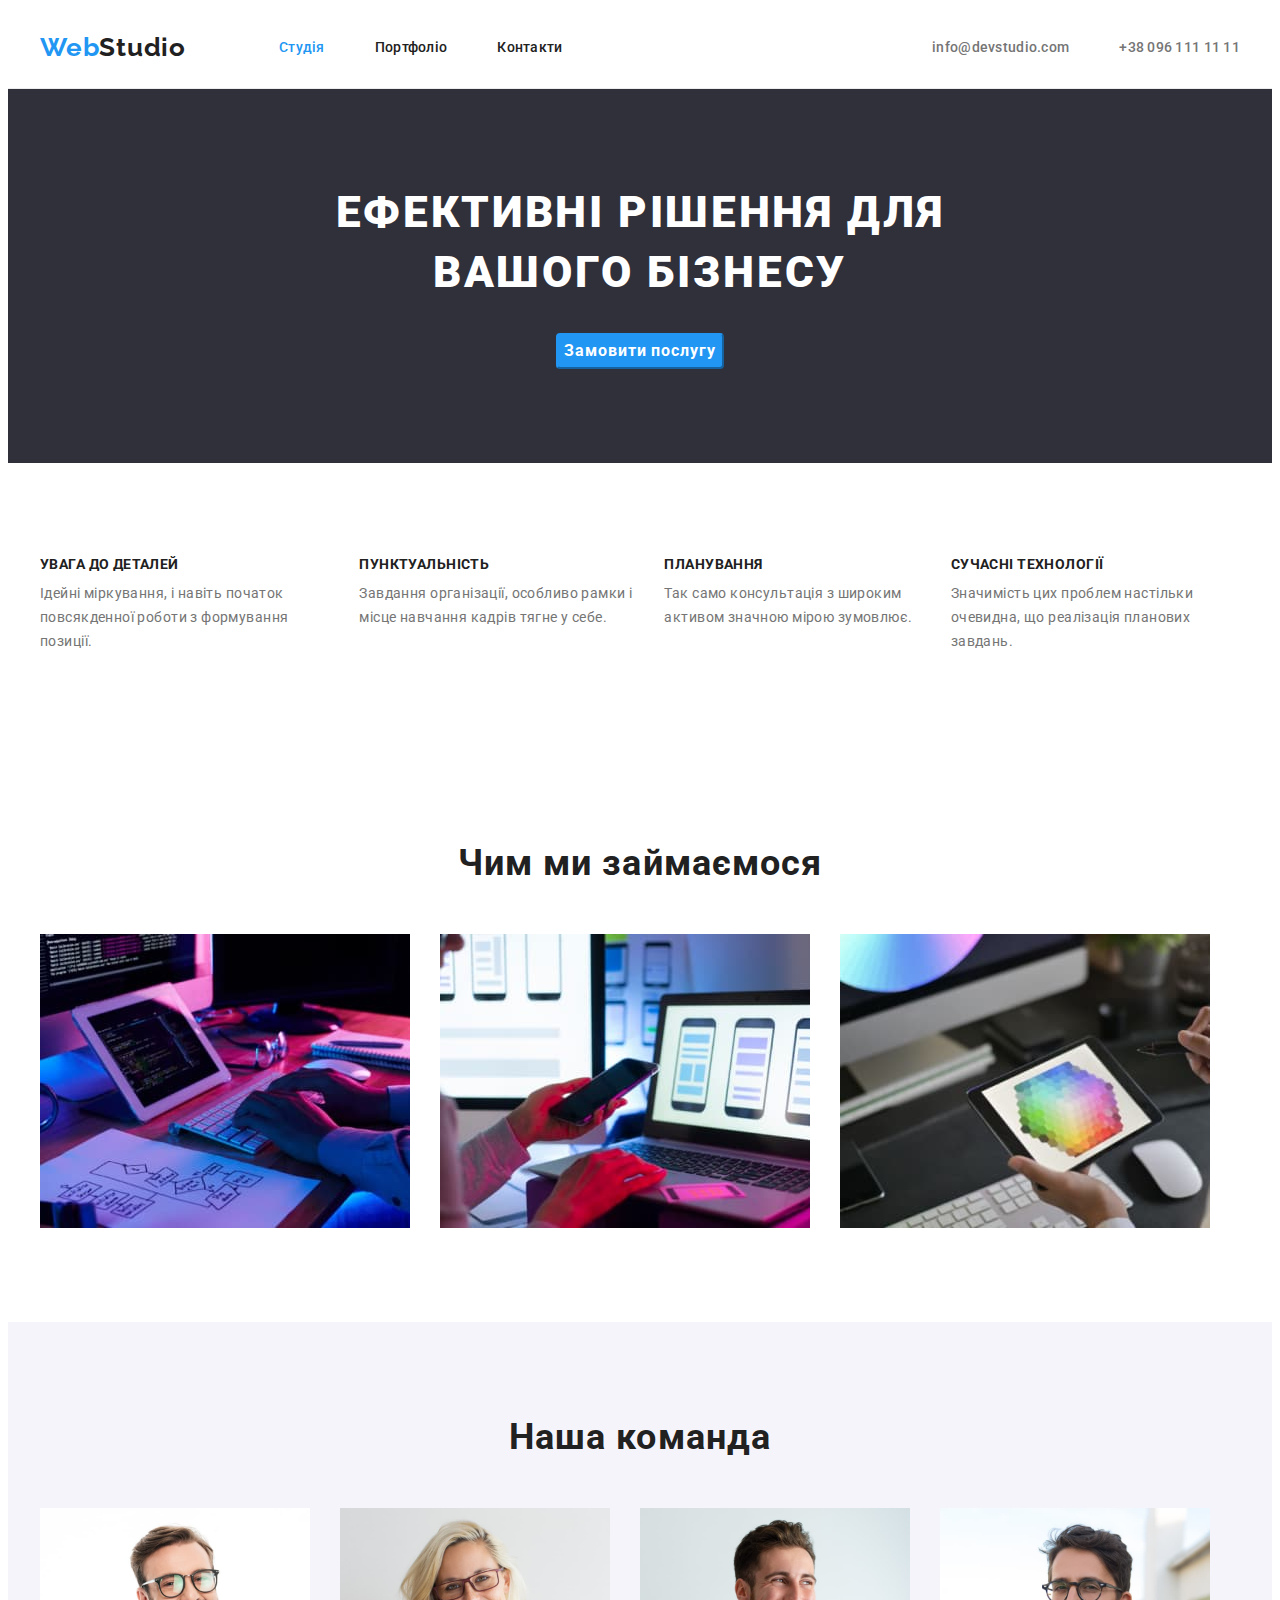
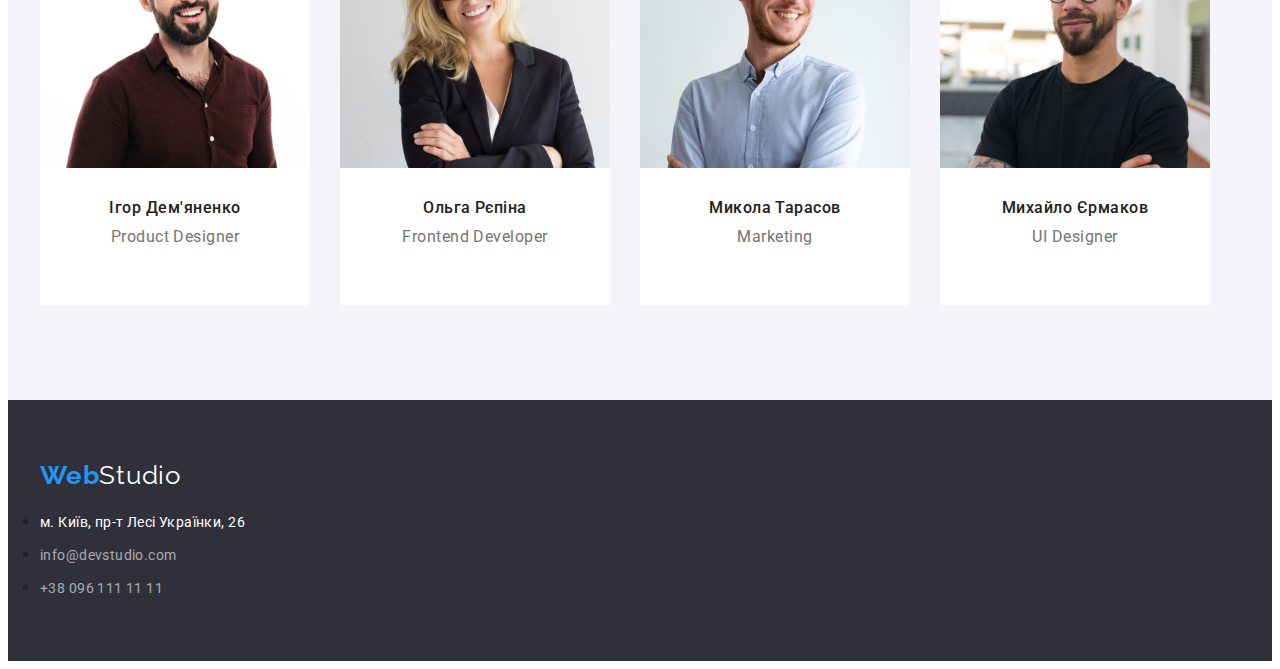
==== commit 8a8e3d74: "add div for work section" ====
--- a/index.html
+++ b/index.html
@@ -94,24 +94,32 @@
         <h2 class="title">Наша команда</h2>
         <ul class="team-list list">
           <li class="item">
-            <img class="personal-img" src="./images/img1.jpg" alt="Зображений чоловік" width="270" />
-            <h3 class="item-title">Ігор Дем'яненко</h3>
-            <p class="item-text">Product Designer</p>
+            <img src="./images/img1.jpg" alt="Зображений чоловік" width="270" />
+            <div class="work-item">
+              <h3 class="item-title">Ігор Дем'яненко</h3>
+              <p class="item-text">Product Designer</p>
+            </div>
           </li>
           <li class="item">
-            <img class="personal-img" src="./images/img2.jpg" alt="Зображена жінка" width="270" />
-            <h3 class="item-title">Ольга Рєпіна</h3>
-            <p class="item-text">Frontend Developer</p>
+            <img src="./images/img2.jpg" alt="Зображена жінка" width="270" />
+            <div class="work-item">
+              <h3 class="item-title">Ольга Рєпіна</h3>
+              <p class="item-text">Frontend Developer</p>
+            </div>
           </li>
           <li class="item">
-            <img class="personal-img" src="./images/img3.jpg" alt="Зображений чоловік" width="270" />
-            <h3 class="item-title">Микола Тарасов</h3>
-            <p class="item-text">Marketing</p>
+            <img src="./images/img3.jpg" alt="Зображений чоловік" width="270" />
+            <div class="work-item">
+              <h3 class="item-title">Микола Тарасов</h3>
+              <p class="item-text">Marketing</p>
+            </div>
           </li>
           <li class="item">
-            <img class="personal-img" src="./images/img4.jpg" alt="Зображений чоловік" width="270" />
-            <h3 class="item-title">Михайло Єрмаков</h3>
-            <p class="item-text">UI Designer</p>
+            <img src="./images/img4.jpg" alt="Зображений чоловік" width="270" />
+            <div class="work-item">
+              <h3 class="item-title">Михайло Єрмаков</h3>
+              <p class="item-text">UI Designer</p>
+            </div>
           </li>
         </ul>
       </div>
@@ -120,18 +128,18 @@
 
   <!-- Підвал -->
   <footer class="footer">
-    <div class="container">
+    <div class="footer-section container">
       <a lang="en" class="footer-logo link" href="./index.html"><span class="logo">Web</span>Studio</a>
       <address>
-        <ul class="list">
-          <li>
+        <ul class="footer-list">
+          <li class="item">
             <a class="address link" href="https://goo.gl/maps/CPtrU1FHBa2aNyZL9" target="_blank"
               rel="noopener noreferrer nofollow">м. Київ, пр-т Лесі Українки, 26</a>
           </li>
-          <li>
+          <li class="item">
             <a class="contact-link link" href="mailto:info@devstudio.com">info@devstudio.com</a>
           </li>
-          <li><a class="contact-link link" href="tel:+380961111111">+38 096 111 11 11</a></li>
+          <li class="item"><a class="contact-link link" href="tel:+380961111111">+38 096 111 11 11</a></li>
         </ul>
       </address>
     </div>
--- a/css/styles.css
+++ b/css/styles.css
@@ -27,6 +27,12 @@
   padding: 0;
 }
 
+img {
+  display: block;
+  max-width: 100%;
+  height: auto;
+}
+
 .container {
   width: 1200px;
   padding: 0 15px;
@@ -63,7 +69,6 @@
 
 .header-logo {
   margin-right: 93px;
-  padding: 24px 0 25px 0;
   font-family: 'Raleway';
   font-weight: 700;
   font-size: 26px;
@@ -94,6 +99,9 @@
 
 
 .nav-link {
+  display: block;
+  padding: 32px 0px;
+
   font-weight: 500;
   font-size: 14px;
   line-height: 1.14;
@@ -121,6 +129,8 @@
 }
 
 .header-address .address {
+  display: block;
+  padding: 32px 0;
   font-weight: 500;
   font-size: 14px;
   line-height: 1.14;
@@ -173,6 +183,9 @@
   color: var(--white-color);
 
   cursor: pointer;
+  border-radius: 4px;
+  border-color: var(--accent-background-color);
+
 }
 
 /* Features */
@@ -237,12 +250,13 @@
   margin-right: 30px;
 }
 
-.item {
+.team-list .item {
   background-color: var(--primary-background-color);
-}
-
-.personal-img {
-  margin-bottom: 30px;
+  border-radius: 0px 0px 4px 4px;
+}
+
+.work-item {
+  padding: 30px;
 }
 
 .item-title {
@@ -273,8 +287,15 @@
   background-color: var(--secondary-background-color);
 }
 
+.footer-section {
+  padding: 60px 0px;
+}
+
 /* Logo */
 .footer-logo {
+  display: block;
+  margin-bottom: 20px;
+
   font-family: 'Raleway';
   font-size: 26px;
   line-height: 1.2;
@@ -284,7 +305,9 @@
 }
 
 /* Address */
+
 .address {
+  display: block;
   font-style: normal;
   font-size: 14px;
   line-height: 1.7;
@@ -293,7 +316,12 @@
   color: var(--white-color);
 }
 
+.footer-list .item:not(:last-child) {
+  margin-bottom: 9px;
+}
+
 .contact-link {
+  display: block;
   font-family: 'Roboto';
   font-style: normal;
   font-weight: 400;
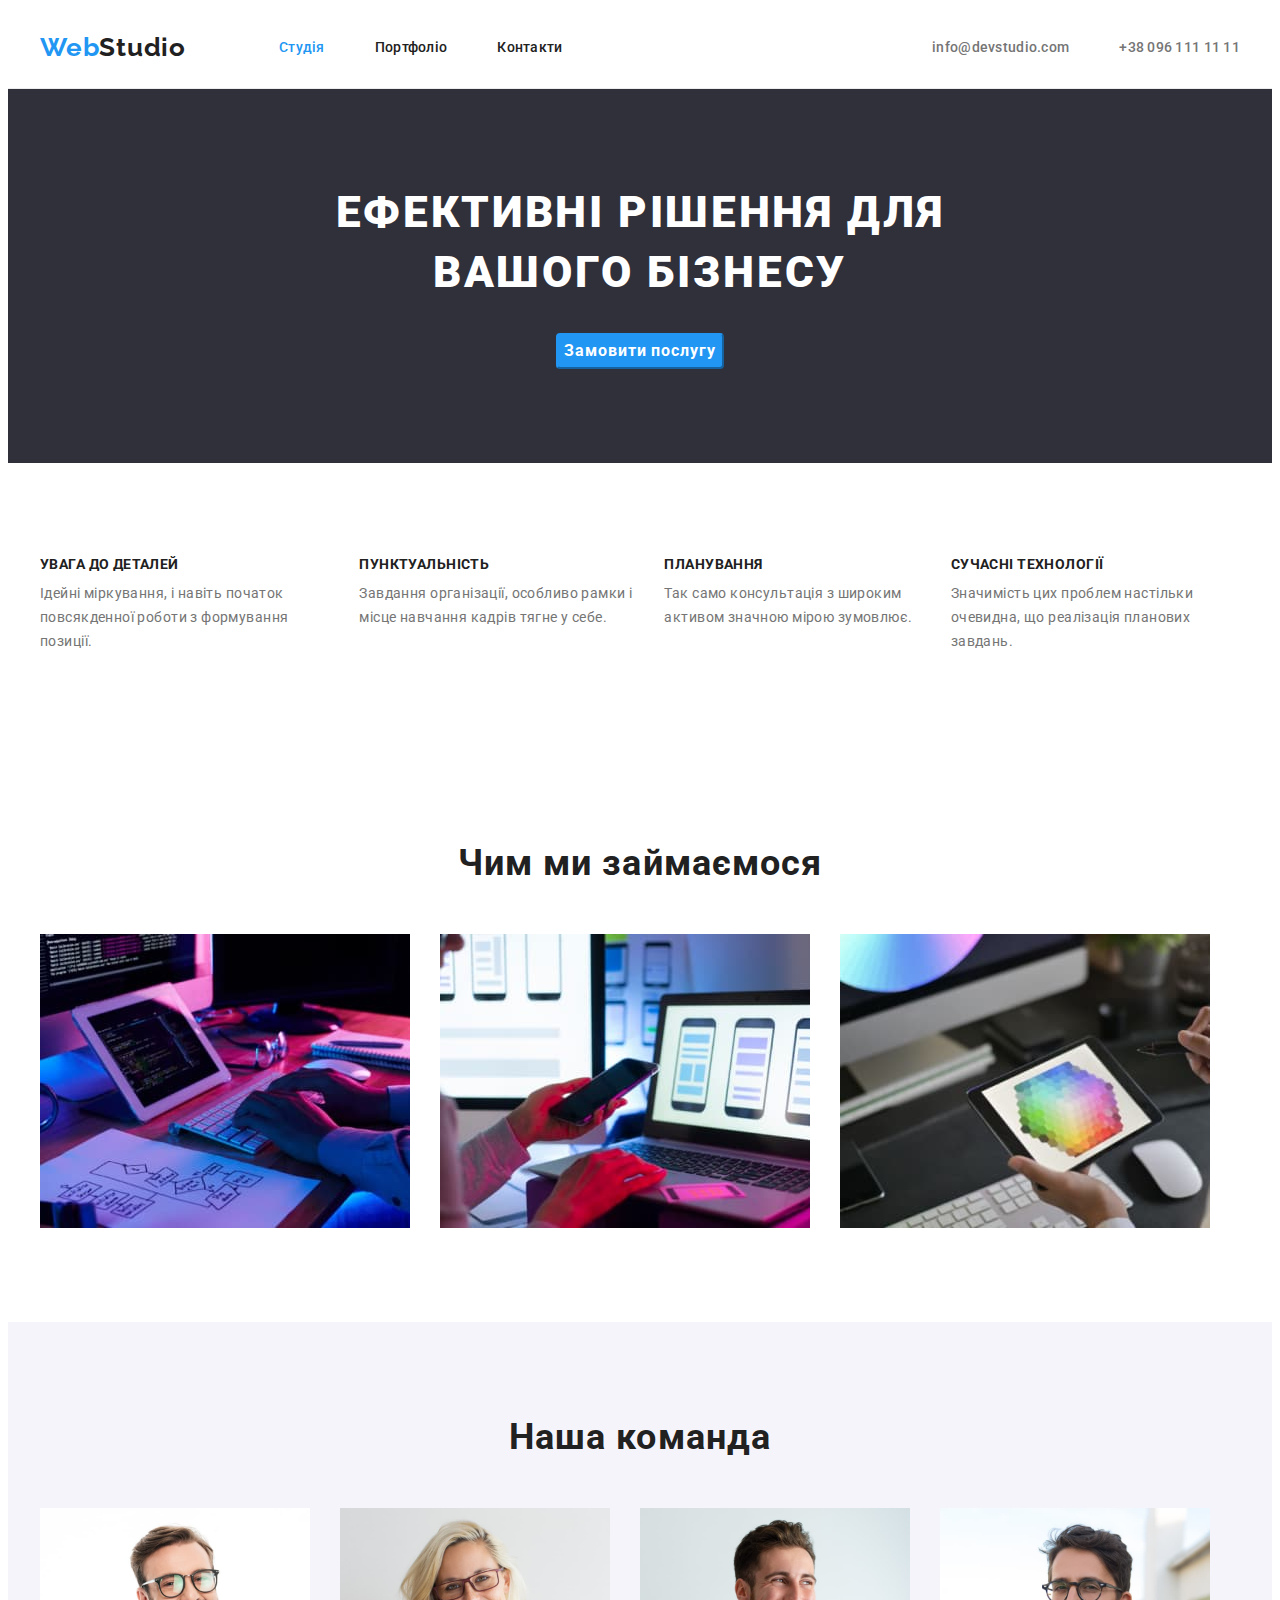
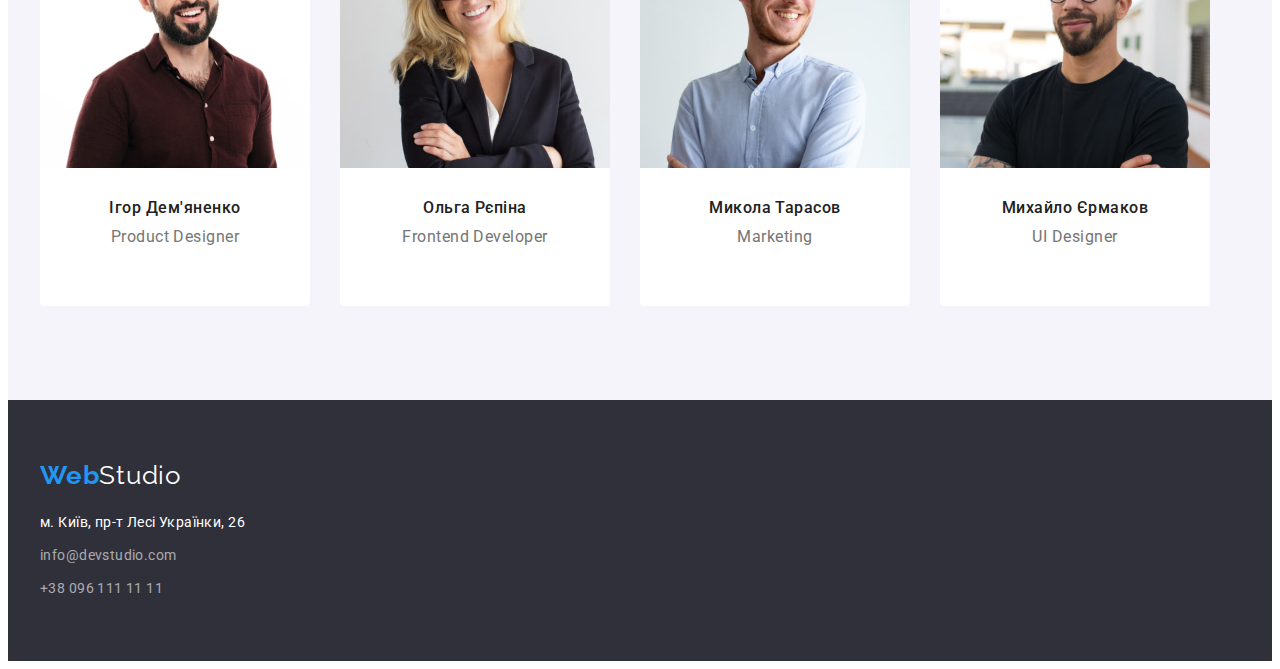
==== commit 35aefa46: "chang class" ====
--- a/index.html
+++ b/index.html
@@ -131,7 +131,7 @@
     <div class="footer-section container">
       <a lang="en" class="footer-logo link" href="./index.html"><span class="logo">Web</span>Studio</a>
       <address>
-        <ul class="footer-list">
+        <ul class="footer-list list">
           <li class="item">
             <a class="address link" href="https://goo.gl/maps/CPtrU1FHBa2aNyZL9" target="_blank"
               rel="noopener noreferrer nofollow">м. Київ, пр-т Лесі Українки, 26</a>
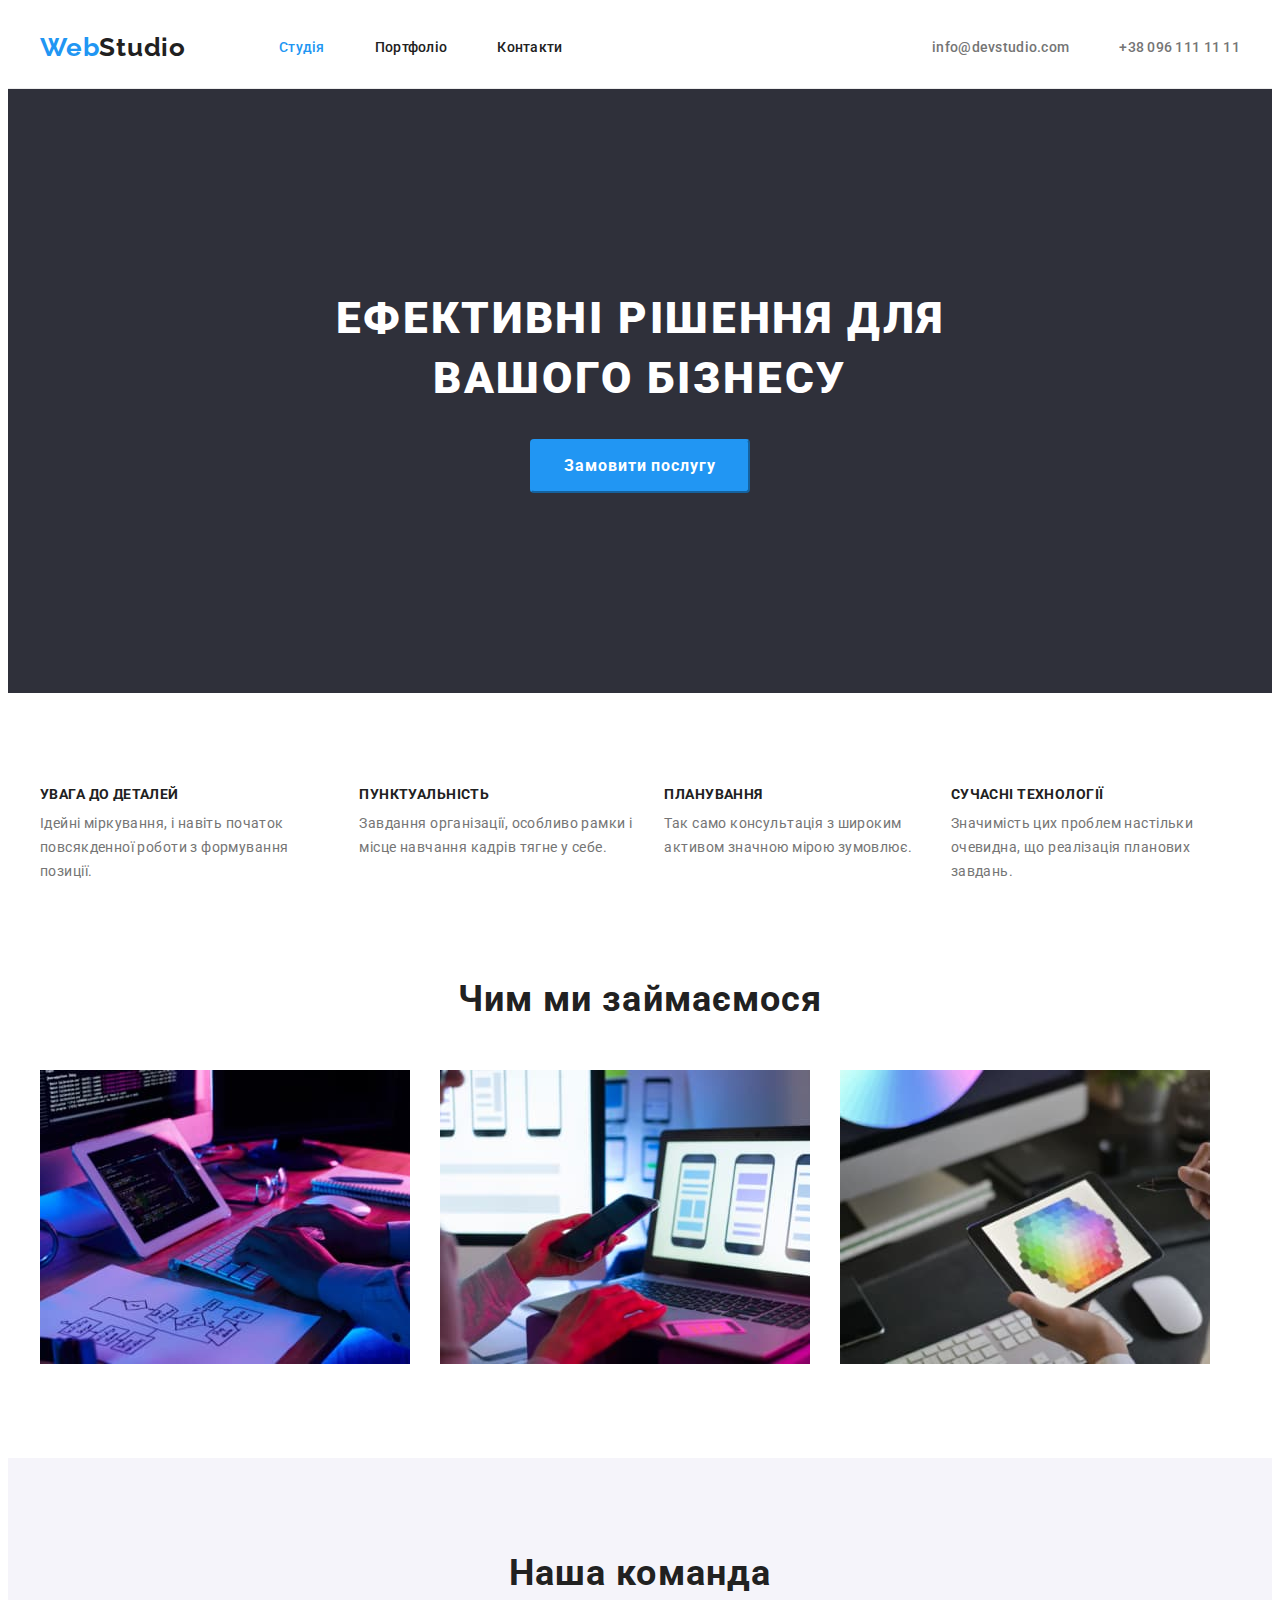
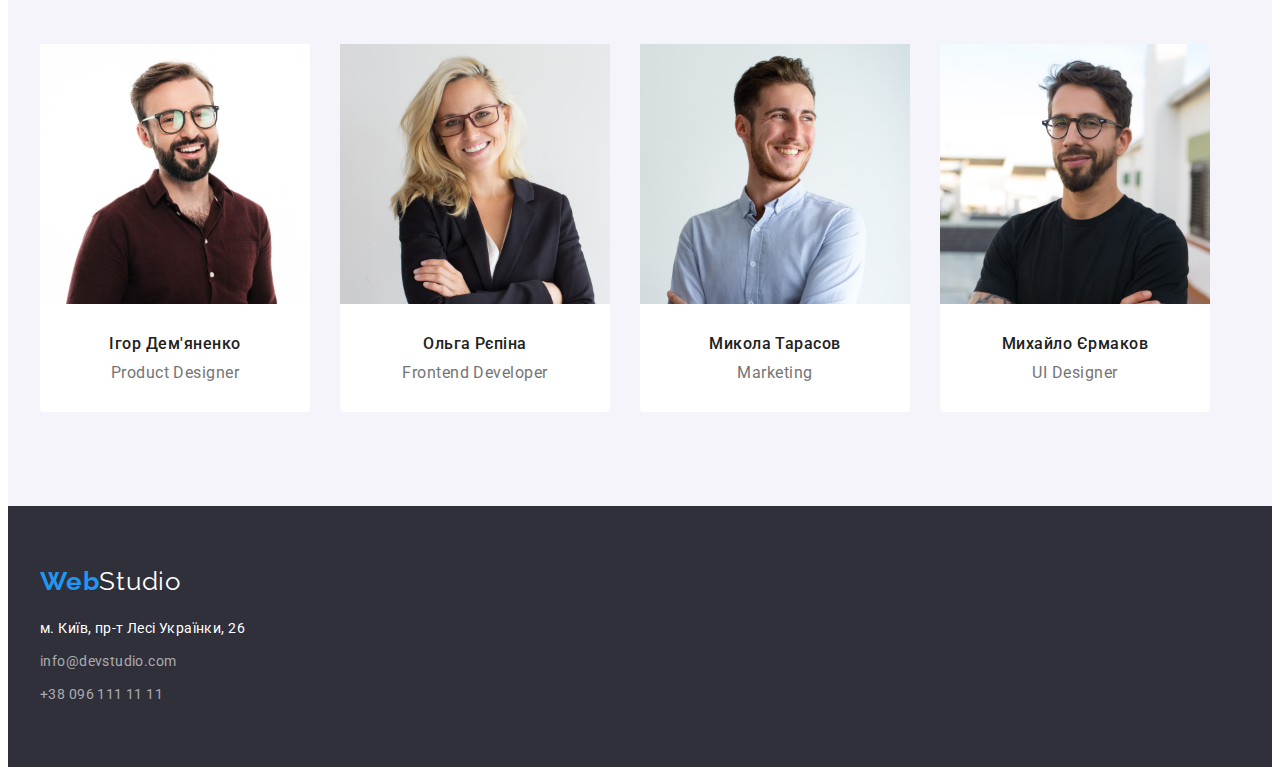
==== commit 976812be: "fixed" ====
--- a/index.html
+++ b/index.html
@@ -128,7 +128,7 @@
 
   <!-- Підвал -->
   <footer class="footer">
-    <div class="footer-section container">
+    <div class="container">
       <a lang="en" class="footer-logo link" href="./index.html"><span class="logo">Web</span>Studio</a>
       <address>
         <ul class="footer-list list">
--- a/css/styles.css
+++ b/css/styles.css
@@ -158,6 +158,7 @@
 .hero {
   text-align: center;
   background-color: var(--secondary-background-color);
+  padding: 200px 0;
 }
 
 .hero-title {
@@ -172,6 +173,7 @@
 }
 
 .hero-button {
+  padding: 10px 32px;
   font-family: 'Roboto';
   font-weight: 700;
   font-size: 16px;
@@ -189,6 +191,10 @@
 }
 
 /* Features */
+.features {
+  padding-bottom: 0px;
+}
+
 .list-title {
   margin-bottom: 10px;
 
@@ -272,8 +278,6 @@
 }
 
 .item-text {
-  padding-bottom: 30px;
-
   font-size: 16px;
   line-height: 1.19;
   text-align: center;
@@ -284,11 +288,8 @@
 
 /* FOOTER */
 .footer {
+  padding: 60px 0px;
   background-color: var(--secondary-background-color);
-}
-
-.footer-section {
-  padding: 60px 0px;
 }
 
 /* Logo */
@@ -344,11 +345,24 @@
 
 /* PORTFOLIO-PAGE */
 .portfolio-page {
-  background-color: #f5f5f5;
-}
+  background-color: #ffffff;
+}
+
+.protfolio-filter {
+  display: flex;
+  justify-content: center;
+  margin-bottom: 50px;
+}
+
+.protfolio-filter .item-button:not(:last-child) {
+  margin-right: 8px;
+}
+
 
 /* portf-btn */
+
 .portfolio-btn {
+  padding: 6px 22px;
   font-family: 'Roboto';
   font-weight: 500;
   font-size: 16px;
@@ -360,10 +374,12 @@
   color: var(--primary-text-color);
 
   cursor: pointer;
+  border-radius: 4px;
 }
 
 .portfolio-btn:hover,
 .portfolio-btn:focus {
+  padding: 6px 25px;
   font-size: 16px;
   line-height: 1.62;
   text-align: center;
@@ -373,13 +389,37 @@
   color: var(--white-color);
 
   cursor: pointer;
+  border-radius: 4px;
+}
+
+.portfolio-list {
+  display: flex;
+  flex-wrap: wrap;
 }
 
 .portfolio-item {
+  margin-right: 30px;
+  margin-bottom: 30px;
+  width: 370px;
   background-color: var(--primary-background-color);
 }
 
+.portfolio-item:nth-child(3n) {
+  margin-right: 0px;
+}
+
+.portfolio-item:nth-last-child(-n + 3) {
+  margin-bottom: 0px;
+}
+
+.text-block {
+  padding: 20px 24px;
+  border: 1px solid #EEEEEE;
+
+}
+
 .portfolio-tittle {
+  margin-bottom: 4px;
   font-size: 18px;
   line-height: 2;
   letter-spacing: 0.06em;
